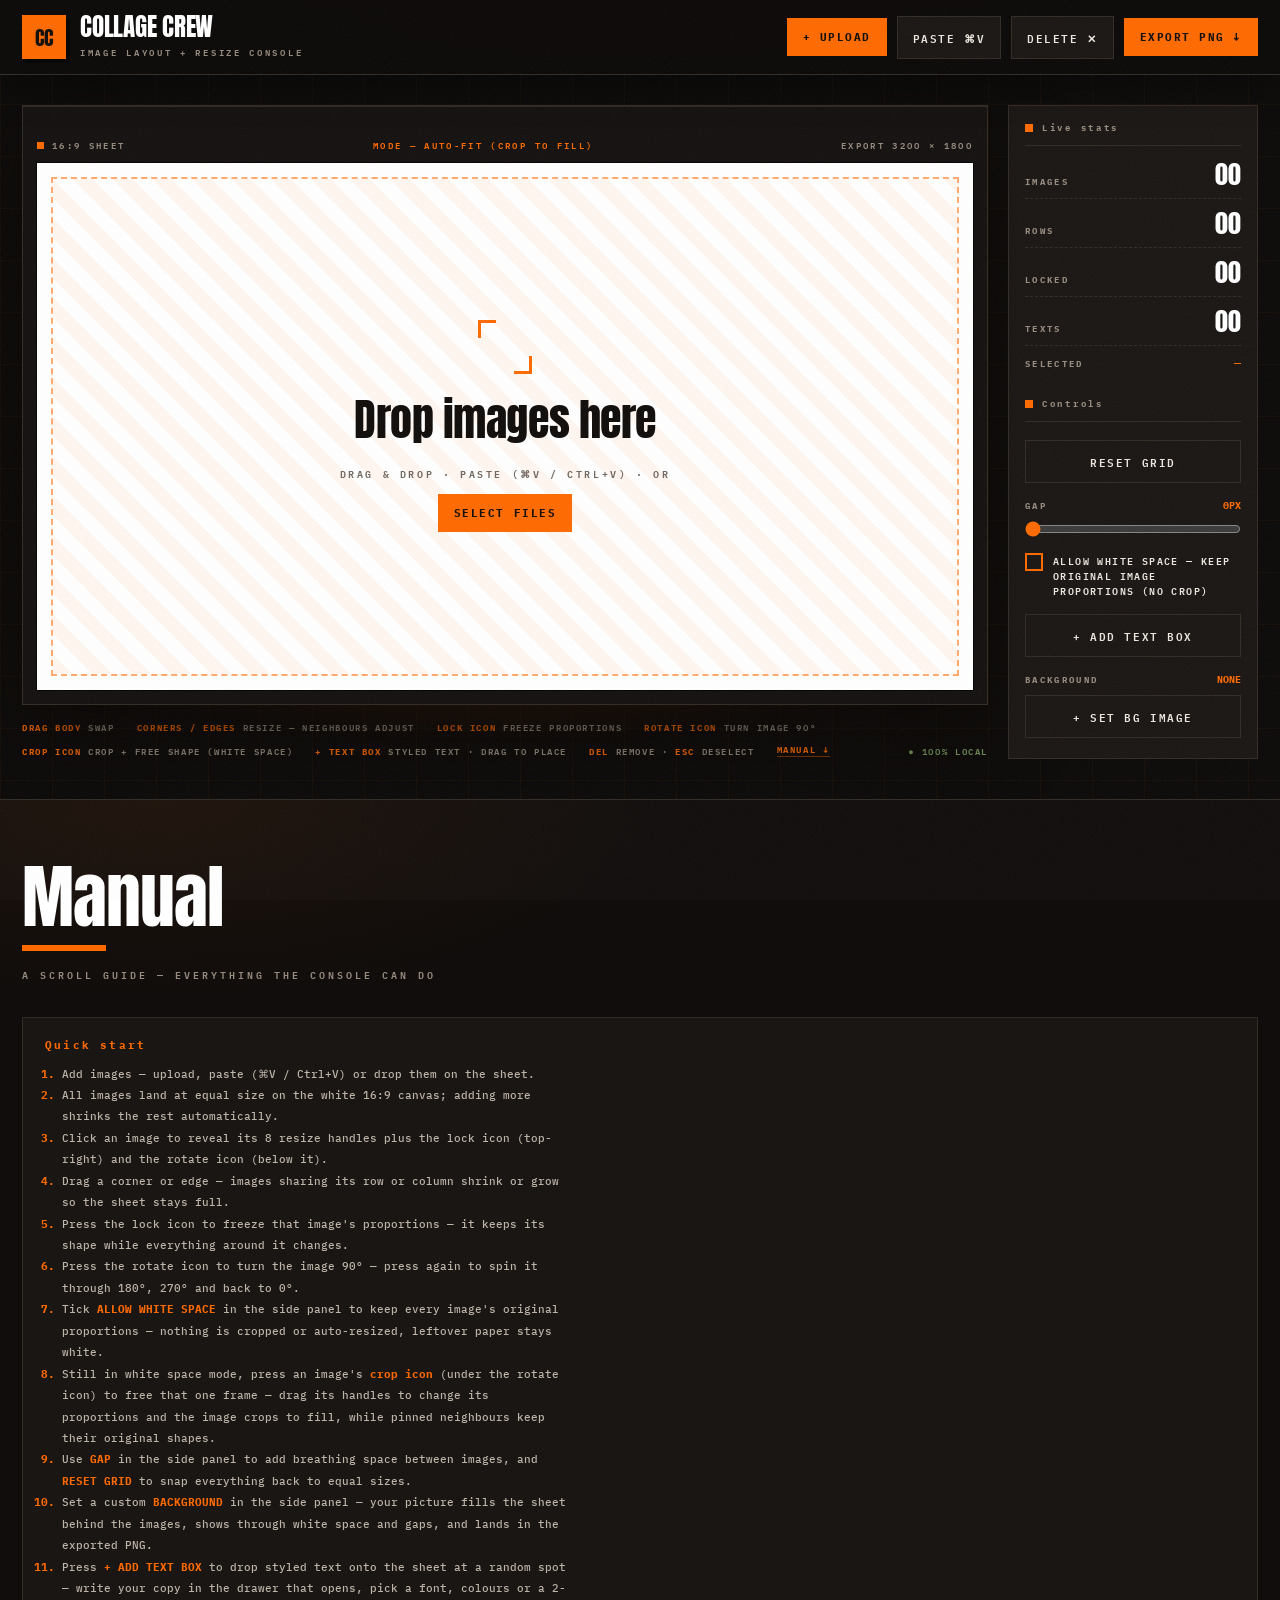
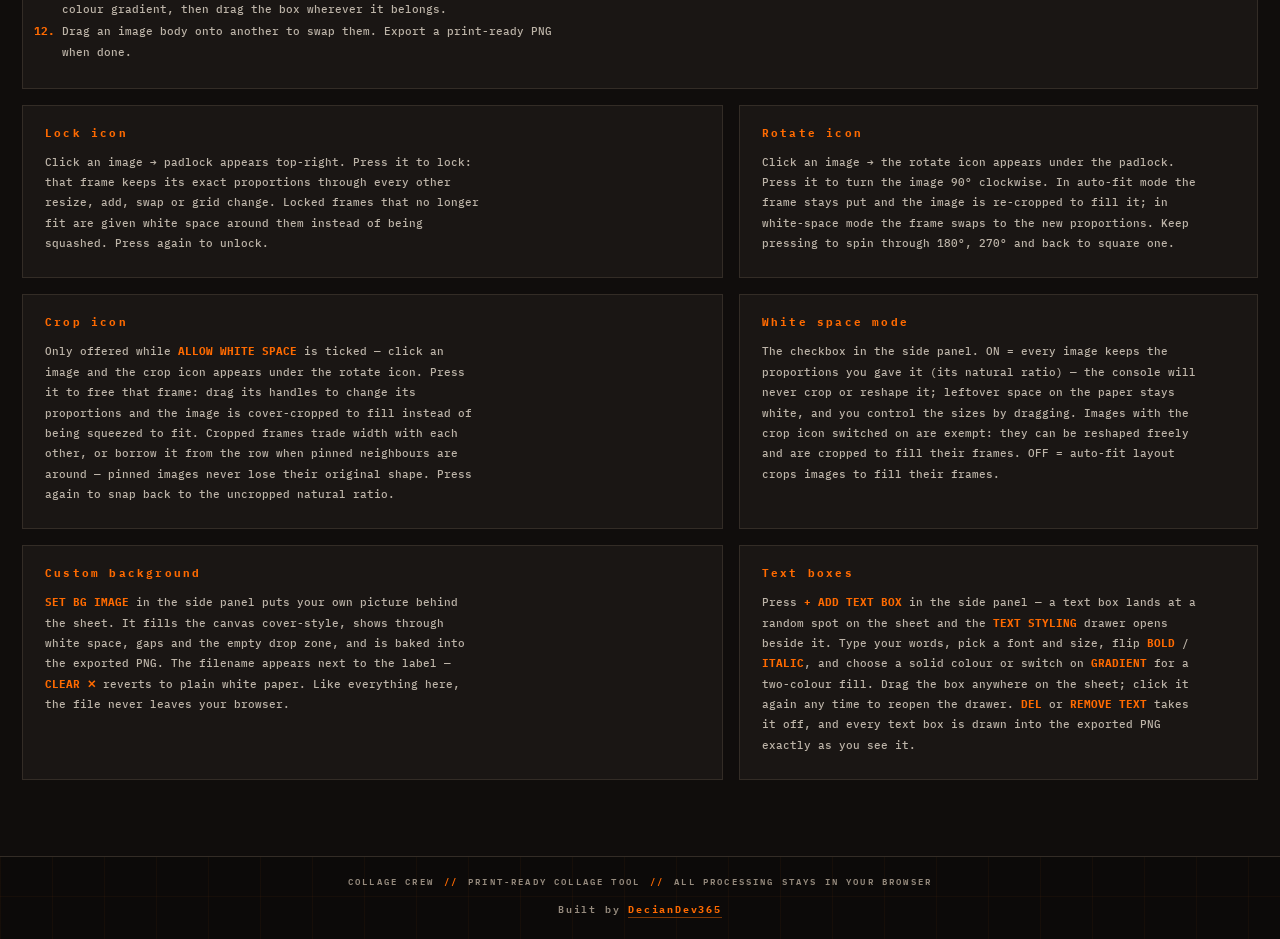
==== index.html @ a82d846c "added text box" ====
<!doctype html>
<html lang="en">
<head>
<meta charset="utf-8">
<meta name="viewport" content="width=device-width, initial-scale=1">
<title>COLLAGE CREW — Image Layout + Resize Console</title>
<meta name="description" content="Drop, paste and resize images into a print-ready 16:9 collage. Lock proportions, allow white space, export PNG. 100% local.">
<meta name="theme-color" content="#0c0a09">
<meta property="og:type" content="website">
<meta property="og:title" content="COLLAGE CREW — Image Layout + Resize Console">
<meta property="og:description" content="Build print-ready 16:9 collages in your browser. Resize, lock proportions, allow white space, export PNG. Nothing is uploaded.">
<meta property="og:site_name" content="COLLAGE CREW">
<link rel="icon" href="data:image/svg+xml,%3Csvg xmlns='http://www.w3.org/2000/svg' viewBox='0 0 64 64'%3E%3Crect width='64' height='64' fill='%23ff6a00'/%3E%3Ctext x='32' y='45' font-family='Arial Black,Arial,sans-serif' font-size='30' font-weight='900' text-anchor='middle' fill='%230c0a09'%3ECC%3C/text%3E%3C/svg%3E">
<link rel="preconnect" href="https://fonts.googleapis.com">
<link rel="preconnect" href="https://fonts.gstatic.com" crossorigin>
<link href="https://fonts.googleapis.com/css2?family=Anton&family=IBM+Plex+Mono:wght@400;500;600;700&display=swap" rel="stylesheet">
<link rel="stylesheet" href="style.css">
</head>
<body>

<a class="skip-link" href="#main">Skip to canvas</a>

<header class="topbar">
  <div class="brand">
    <div class="mark">CC</div>
    <div class="names">
      <h1>COLLAGE CREW</h1>
      <p>IMAGE LAYOUT + RESIZE CONSOLE</p>
    </div>
  </div>

  <div class="tools">
    <button class="btn accent" id="uploadBtn" type="button">+ UPLOAD</button>
    <button class="btn" id="pasteBtn" type="button">PASTE ⌘V</button>
    <button class="btn" id="deleteBtn" type="button">DELETE ✕</button>
    <button class="btn accent" id="downloadBtn" type="button">EXPORT PNG ↓</button>
  </div>
</header>

<main class="stage" id="main">
  <section class="board">
    <div class="frame">
      <div class="frame-label">
        <span>16:9 SHEET</span>
        <span id="modeLabel">MODE — AUTO-FIT (CROP TO FILL)</span>
        <span>EXPORT 3200 × 1800</span>
      </div>

      <div id="canvas" class="canvas">
        <div id="empty" class="empty">
          <div class="empty-mark" aria-hidden="true"></div>
          <h2>Drop images here</h2>
          <p>DRAG &amp; DROP · PASTE (⌘V / CTRL+V) · OR</p>
          <button class="btn accent" id="emptyBtn" type="button">SELECT FILES</button>
        </div>
      </div>
    </div>

    <div class="hintbar">
      <span><b>DRAG BODY</b> SWAP</span>
      <span><b>CORNERS / EDGES</b> RESIZE — NEIGHBOURS ADJUST</span>
      <span><b>LOCK ICON</b> FREEZE PROPORTIONS</span>
      <span><b>ROTATE ICON</b> TURN IMAGE 90°</span>
      <span><b>CROP ICON</b> CROP + FREE SHAPE (WHITE SPACE)</span>
      <span><b>+ TEXT BOX</b> STYLED TEXT · DRAG TO PLACE</span>
      <span><b>DEL</b> REMOVE · <b>ESC</b> DESELECT</span>
      <a class="mlink" href="#manual">MANUAL ↓</a>
      <span class="local">● 100% LOCAL</span>
    </div>
  </section>

  <aside class="side" aria-label="Live stats and controls">
    <div class="side-head">Live stats</div>
    <div class="stats-wrap">
      <div class="stat">
        <span>IMAGES</span>
        <strong id="hudImages">00</strong>
      </div>
      <div class="stat">
        <span>ROWS</span>
        <strong id="hudRows">00</strong>
      </div>
      <div class="stat">
        <span>LOCKED</span>
        <strong id="hudLocked">00</strong>
      </div>
      <div class="stat">
        <span>TEXTS</span>
        <strong id="hudTexts">00</strong>
      </div>
      <div class="stat sel">
        <span>SELECTED</span>
        <strong id="hudSelected" title="">—</strong>
      </div>
    </div>

    <div class="side-head">Controls</div>
    <div class="ctrls">
      <button class="btn wide" id="resetBtn" type="button">RESET GRID</button>

      <div class="ctrl-gap">
        <div class="ctrl-gap-row">
          <label for="gapRange">GAP</label>
          <span id="gapVal">0PX</span>
        </div>
        <input id="gapRange" type="range" min="0" max="24" step="1" value="0">
      </div>

      <label class="ctrl-check" for="wsCheck" title="Keep each image's original proportions. Nothing is cropped or reshaped — leftover paper stays white.">
        <input type="checkbox" id="wsCheck">
        <span class="box" aria-hidden="true"></span>
        <span class="txt">ALLOW WHITE SPACE — KEEP ORIGINAL IMAGE PROPORTIONS (NO CROP)</span>
      </label>

      <button class="btn wide" id="addTextBtn" type="button">+ ADD TEXT BOX</button>

      <div class="ctrl-text" id="textPanel" hidden>
        <button class="ctrl-text-head" id="textPanelHead" type="button" aria-expanded="true" aria-controls="textPanelBody">
          <span>TEXT STYLING — <span id="textSelLabel">—</span></span>
          <span class="caret" aria-hidden="true">▾</span>
        </button>
        <div class="ctrl-text-body" id="textPanelBody">
          <div class="t-field">
            <label for="tText">TEXT</label>
            <textarea id="tText" rows="2" placeholder="TYPE YOUR TEXT…"></textarea>
          </div>
          <div class="t-field">
            <label for="tFont">FONT</label>
            <select id="tFont">
              <option value="'Anton', sans-serif">ANTON</option>
              <option value="'IBM Plex Mono', monospace">IBM PLEX MONO</option>
              <option value="Georgia, serif">GEORGIA</option>
              <option value="'Times New Roman', serif">TIMES NEW ROMAN</option>
              <option value="Arial, Helvetica, sans-serif">ARIAL</option>
              <option value="Impact, sans-serif">IMPACT</option>
              <option value="'Courier New', monospace">COURIER NEW</option>
              <option value="Verdana, sans-serif">VERDANA</option>
              <option value="'Trebuchet MS', sans-serif">TREBUCHET MS</option>
            </select>
          </div>
          <div class="ctrl-gap">
            <div class="ctrl-gap-row">
              <label for="tSize">SIZE</label>
              <span id="tSizeVal">7%</span>
            </div>
            <input id="tSize" type="range" min="2" max="16" step="0.5" value="7">
          </div>
          <div class="ctrl-seg">
            <button class="seg" id="tBold" type="button" aria-pressed="false">BOLD</button>
            <button class="seg" id="tItal" type="button" aria-pressed="false">ITALIC</button>
          </div>
          <div class="ctrl-colors">
            <label class="swatch"><input type="color" id="tC1" value="#ff6a00"><em>COLOR 1</em></label>
            <button class="seg" id="tGrad" type="button" aria-pressed="false">GRADIENT</button>
            <label class="swatch"><input type="color" id="tC2" value="#ffffff" disabled><em>COLOR 2</em></label>
          </div>
          <button class="btn wide ghost" id="tRemoveBtn" type="button">REMOVE TEXT ✕</button>
        </div>
      </div>

      <div class="ctrl-bg">
        <div class="ctrl-gap-row">
          <label>BACKGROUND</label>
          <span id="bgVal" title="">NONE</span>
        </div>
        <div class="ctrl-bg-row">
          <button class="btn wide" id="bgBtn" type="button">+ SET BG IMAGE</button>
          <button class="btn ghost" id="bgClearBtn" type="button" hidden>CLEAR ✕</button>
        </div>
      </div>
    </div>
  </aside>
</main>

<section class="manual" id="manual">
  <div class="manual-inner">
    <header class="manual-head">
      <h2>Manual</h2>
      <p>A SCROLL GUIDE — EVERYTHING THE CONSOLE CAN DO</p>
    </header>

    <div class="manual-grid">
      <div class="card span2">
        <h3>Quick start</h3>
        <ol>
          <li>Add images — upload, paste (⌘V / Ctrl+V) or drop them on the sheet.</li>
          <li>All images land at equal size on the white 16:9 canvas; adding more shrinks the rest automatically.</li>
          <li>Click an image to reveal its 8 resize handles plus the lock icon (top-right) and the rotate icon (below it).</li>
          <li>Drag a corner or edge — images sharing its row or column shrink or grow so the sheet stays full.</li>
          <li>Press the lock icon to freeze that image's proportions — it keeps its shape while everything around it changes.</li>
          <li>Press the rotate icon to turn the image 90° — press again to spin it through 180°, 270° and back to 0°.</li>
          <li>Tick <b>ALLOW WHITE SPACE</b> in the side panel to keep every image's original proportions — nothing is cropped or auto-resized, leftover paper stays white.</li>
          <li>Still in white space mode, press an image's <b>crop icon</b> (under the rotate icon) to free that one frame — drag its handles to change its proportions and the image crops to fill, while pinned neighbours keep their original shapes.</li>
          <li>Use <b>GAP</b> in the side panel to add breathing space between images, and <b>RESET GRID</b> to snap everything back to equal sizes.</li>
          <li>Set a custom <b>BACKGROUND</b> in the side panel — your picture fills the sheet behind the images, shows through white space and gaps, and lands in the exported PNG.</li>
          <li>Press <b>+ ADD TEXT BOX</b> to drop styled text onto the sheet at a random spot — write your copy in the drawer that opens, pick a font, colours or a 2-colour gradient, then drag the box wherever it belongs.</li>
          <li>Drag an image body onto another to swap them. Export a print-ready PNG when done.</li>
        </ol>
      </div>

      <div class="card">
        <h3>Lock icon</h3>
        <p>Click an image → padlock appears top-right. Press it to lock: that frame keeps its exact proportions through every other resize, add, swap or grid change. Locked frames that no longer fit are given white space around them instead of being squashed. Press again to unlock.</p>
      </div>

      <div class="card">
        <h3>Rotate icon</h3>
        <p>Click an image → the rotate icon appears under the padlock. Press it to turn the image 90° clockwise. In auto-fit mode the frame stays put and the image is re-cropped to fill it; in white-space mode the frame swaps to the new proportions. Keep pressing to spin through 180°, 270° and back to square one.</p>
      </div>

      <div class="card">
        <h3>Crop icon</h3>
        <p>Only offered while <b>ALLOW WHITE SPACE</b> is ticked — click an image and the crop icon appears under the rotate icon. Press it to free that frame: drag its handles to change its proportions and the image is cover-cropped to fill instead of being squeezed to fit. Cropped frames trade width with each other, or borrow it from the row when pinned neighbours are around — pinned images never lose their original shape. Press again to snap back to the uncropped natural ratio.</p>
      </div>

      <div class="card">
        <h3>White space mode</h3>
        <p>The checkbox in the side panel. ON = every image keeps the proportions you gave it (its natural ratio) — the console will never crop or reshape it; leftover space on the paper stays white, and you control the sizes by dragging. Images with the crop icon switched on are exempt: they can be reshaped freely and are cropped to fill their frames. OFF = auto-fit layout crops images to fill their frames.</p>
      </div>

      <div class="card">
        <h3>Custom background</h3>
        <p><b>SET BG IMAGE</b> in the side panel puts your own picture behind the sheet. It fills the canvas cover-style, shows through white space, gaps and the empty drop zone, and is baked into the exported PNG. The filename appears next to the label — <b>CLEAR ✕</b> reverts to plain white paper. Like everything here, the file never leaves your browser.</p>
      </div>

      <div class="card">
        <h3>Text boxes</h3>
        <p>Press <b>+ ADD TEXT BOX</b> in the side panel — a text box lands at a random spot on the sheet and the <b>TEXT STYLING</b> drawer opens beside it. Type your words, pick a font and size, flip <b>BOLD</b> / <b>ITALIC</b>, and choose a solid colour or switch on <b>GRADIENT</b> for a two-colour fill. Drag the box anywhere on the sheet; click it again any time to reopen the drawer. <b>DEL</b> or <b>REMOVE TEXT</b> takes it off, and every text box is drawn into the exported PNG exactly as you see it.</p>
      </div>
    </div>
  </div>
</section>

<footer class="footer">
  <div class="footer-strip">
    <span>COLLAGE CREW</span>
    <span class="sep">//</span>
    <span>PRINT-READY COLLAGE TOOL</span>
    <span class="sep">//</span>
    <span>ALL PROCESSING STAYS IN YOUR BROWSER</span>
  </div>
  <div class="credit">
    Built by <a href="https://github.com/DecianDev365" target="_blank" rel="noopener noreferrer">DecianDev365</a>
  </div>
</footer>

<div id="toast" class="toasts" aria-live="polite"></div>
<input type="file" id="fileInput" accept="image/*" multiple hidden>
<input type="file" id="bgInput" accept="image/*" hidden>

<script src="script.js"></script>
</body>
</html>
---- style.css ----
/* ============================================================
   COLLAGE CREW — industrial orange / black console
   warm-tinted neutrals · single accent (#ff6a00) · grain + grid
   ============================================================ */

*,
*::before,
*::after { box-sizing: border-box; margin: 0; padding: 0; }

:root {
  /* warm-tinted neutral family (one hue, no cool grays) */
  --bg: #0c0a09;
  --bg-2: #141110;
  --panel: #1a1614;
  --line: #332c26;
  --ink: #120e0b;
  --paper: #ffffff;
  --txt: #ede7df;
  --dim: #968b7e;

  /* one accent */
  --orange: #ff6a00;
  --orange-hi: #ff8a33;
  --orange-soft: rgba(255, 106, 0, .16);

  /* tinted shadows (warm, single light source: top-left) */
  --shadow-sm: 3px 3px 0 rgba(255, 106, 0, .35);
  --shadow-btn: 3px 3px 0 #050403;
  --shadow-deep: 0 26px 70px rgba(10, 6, 3, .75);

  /* z scale */
  --z-cell: 5;
  --z-drag: 9;
  --z-topbar: 60;
  --z-toast: 150;
  --z-grain: 200;
  --z-skip: 300;

  --mono: 'IBM Plex Mono', ui-monospace, 'SF Mono', Menlo, monospace;
  --display: 'Anton', 'Arial Narrow', Impact, sans-serif;
}

html {
  -webkit-text-size-adjust: 100%;
  scroll-behavior: smooth;
}

body {
  min-height: 100vh;
  min-height: 100dvh;
  display: flex;
  flex-direction: column;
  background:
    linear-gradient(rgba(255, 106, 0, .045) 1px, transparent 1px) 0 0 / 52px 52px,
    linear-gradient(90deg, rgba(255, 106, 0, .045) 1px, transparent 1px) 0 0 / 52px 52px,
    radial-gradient(1100px 520px at 50% -10%, rgba(255, 106, 0, .07), transparent 65%),
    var(--bg);
  color: var(--txt);
  font-family: var(--mono);
  font-size: 13px;
  overflow-x: hidden;
}

body::after {
  content: "";
  position: fixed;
  inset: 0;
  z-index: var(--z-grain);
  pointer-events: none;
  opacity: .05;
  background-image: url("data:image/svg+xml,%3Csvg xmlns='http://www.w3.org/2000/svg' width='140' height='140'%3E%3Cfilter id='n'%3E%3CfeTurbulence type='fractalNoise' baseFrequency='.85' numOctaves='2'/%3E%3C/filter%3E%3Crect width='100%25' height='100%25' filter='url(%23n)'/%3E%3C/svg%3E");
}

[hidden] { display: none !important; }

::selection { background: var(--orange); color: var(--ink); }

:focus-visible { outline: 2px solid var(--orange); outline-offset: 2px; }

/* skip link */

.skip-link {
  position: fixed;
  top: 10px;
  left: 10px;
  z-index: var(--z-skip);
  padding: 10px 16px;
  background: var(--orange);
  color: var(--ink);
  font-size: 11px;
  font-weight: 700;
  letter-spacing: .14em;
  text-transform: uppercase;
  text-decoration: none;
  transform: translateY(-64px);
  transition: transform .18s ease;
}

.skip-link:focus { transform: none; }

/* ---------- top bar ---------- */

.topbar {
  position: sticky;
  top: 0;
  z-index: var(--z-topbar);
  display: flex;
  flex-wrap: wrap;
  align-items: center;
  justify-content: space-between;
  gap: 14px 22px;
  padding: 14px 22px;
  background: rgba(12, 10, 9, .93);
  backdrop-filter: blur(10px);
  border-bottom: 1px solid var(--line);
  box-shadow: 0 14px 34px rgba(0, 0, 0, .45);
}

.brand { display: flex; align-items: center; gap: 14px; }

.mark {
  width: 44px;
  height: 44px;
  display: grid;
  place-items: center;
  background: var(--orange);
  color: var(--ink);
  font-family: var(--display);
  font-size: 20px;
  letter-spacing: 0;
  box-shadow: 4px 4px 0 #050403;
}

.names h1 {
  font-family: var(--display);
  font-size: 25px;
  font-weight: 400;
  letter-spacing: -.01em;
  color: #fff;
  line-height: 1;
  text-wrap: balance;
}

.names p {
  margin-top: 5px;
  font-size: 9px;
  font-weight: 600;
  letter-spacing: .3em;
  color: var(--dim);
}

.tools {
  display: flex;
  flex-wrap: wrap;
  align-items: center;
  gap: 10px;
}

/* ---------- buttons ---------- */

.btn {
  font-family: var(--mono);
  font-size: 11px;
  font-weight: 600;
  letter-spacing: .14em;
  text-transform: uppercase;
  color: var(--txt);
  background: var(--panel);
  border: 1px solid var(--line);
  padding: 11px 15px;
  cursor: pointer;
  transition: transform .14s ease, box-shadow .14s ease, border-color .14s ease, color .14s ease, background .14s ease;
}

.btn:hover {
  border-color: var(--orange);
  color: var(--orange);
  transform: translate(-2px, -2px);
  box-shadow: var(--shadow-sm);
}

.btn:active {
  transform: translate(0, 1px) scale(.985);
  box-shadow: none;
}

.btn:focus-visible { outline: 2px solid var(--orange); outline-offset: 2px; }

.btn.accent {
  background: var(--orange);
  border-color: var(--orange);
  color: var(--ink);
  font-weight: 700;
}

.btn.accent:hover {
  background: var(--orange-hi);
  border-color: var(--orange-hi);
  color: var(--ink);
  box-shadow: var(--shadow-btn);
}

.btn.ghost {
  background: transparent;
  color: var(--dim);
}

.btn.ghost:hover {
  color: var(--orange);
  border-color: var(--orange);
}

/* ---------- stage (canvas + live stats sidebar) ---------- */

.stage {
  flex: 1;
  width: 100%;
  max-width: 1420px;
  margin: 0 auto;
  padding: 30px 22px 40px;
  scroll-margin-top: 84px;
  display: grid;
  grid-template-columns: minmax(0, 1fr) 250px;
  gap: 20px;
  align-items: start;
}

.board { display: flex; flex-direction: column; gap: 14px; min-width: 0; }

/* ---------- live stats sidebar ---------- */

.side {
  position: sticky;
  top: 84px;
  border: 1px solid var(--line);
  background: var(--panel);
  padding: 16px;
}

.side-head {
  display: flex;
  align-items: center;
  gap: 9px;
  font-size: 9px;
  font-weight: 700;
  letter-spacing: .3em;
  color: var(--dim);
  padding-bottom: 12px;
  border-bottom: 1px solid var(--line);
  margin-bottom: 4px;
}

.side-head::before {
  content: "";
  width: 8px;
  height: 8px;
  background: var(--orange);
  flex: none;
}

.stats-wrap + .side-head { margin-top: 18px; }

/* side controls (gap · white space · reset) */

.ctrls {
  display: flex;
  flex-direction: column;
  gap: 16px;
  padding: 14px 0 4px;
}

.ctrls .btn.wide {
  width: 100%;
  text-align: center;
}

.ctrl-gap {
  display: flex;
  flex-direction: column;
  gap: 9px;
}

.ctrl-gap-row {
  display: flex;
  align-items: baseline;
  justify-content: space-between;
  gap: 12px;
}

.ctrl-gap-row label {
  font-size: 9px;
  font-weight: 700;
  letter-spacing: .26em;
  color: var(--dim);
}

.ctrl-gap-row span {
  font-size: 10px;
  font-weight: 700;
  color: var(--orange);
  font-variant-numeric: tabular-nums;
}

.ctrl-gap input[type="range"] {
  width: 100%;
  accent-color: var(--orange);
  cursor: pointer;
}

.ctrl-check {
  display: flex;
  align-items: flex-start;
  gap: 10px;
  cursor: pointer;
  user-select: none;
  -webkit-user-select: none;
}

.ctrl-check input {
  position: absolute;
  opacity: 0;
  width: 0;
  height: 0;
}

.ctrl-check .box {
  width: 18px;
  height: 18px;
  flex: none;
  border: 2px solid var(--orange);
  background: transparent;
  position: relative;
  transition: background .12s ease, transform .12s ease;
}

.ctrl-check .box::after {
  content: "";
  position: absolute;
  left: 3px;
  top: 0px;
  width: 7px;
  height: 12px;
  border: solid var(--ink);
  border-width: 0 2.5px 2.5px 0;
  transform: rotate(45deg) scale(0);
  transition: transform .14s ease;
}

.ctrl-check:hover .box { transform: scale(1.08); }

.ctrl-check input:checked + .box { background: var(--orange); }

.ctrl-check input:checked + .box::after { transform: rotate(45deg) scale(1); }

.ctrl-check input:focus-visible + .box { outline: 2px solid #fff; outline-offset: 2px; }

.ctrl-check .txt {
  font-size: 10px;
  font-weight: 600;
  letter-spacing: .14em;
  color: var(--txt);
  line-height: 1.5;
  transition: color .14s ease;
}

.ctrl-check:hover .txt { color: var(--orange); }

/* custom canvas background */

.ctrl-bg {
  display: flex;
  flex-direction: column;
  gap: 9px;
}

.ctrl-bg-row {
  display: flex;
  gap: 8px;
}

.ctrl-bg-row .btn { flex: 1; text-align: center; }

.ctrl-bg-row .btn.ghost { flex: none; }

#bgVal {
  max-width: 132px;
  overflow: hidden;
  text-overflow: ellipsis;
  white-space: nowrap;
  text-align: right;
}

.frame {
  position: relative;
  background: var(--bg-2);
  border: 1px solid var(--line);
  border-top: 2px solid var(--line);
  padding: 30px 14px 14px;
  box-shadow: var(--shadow-deep);
}

/* ambient glow behind the sheet */
.frame::after {
  content: "";
  position: absolute;
  left: 8%;
  right: 8%;
  bottom: -34px;
  height: 60px;
  background: radial-gradient(ellipse at 50% 0%, var(--orange-soft), transparent 70%);
  filter: blur(6px);
  pointer-events: none;
  z-index: -1;
}

.frame-label {
  display: flex;
  justify-content: space-between;
  gap: 12px;
  margin-bottom: 10px;
  font-size: 9px;
  font-weight: 600;
  letter-spacing: .26em;
  color: var(--dim);
}

.frame-label span:first-child::before {
  content: "";
  display: inline-block;
  width: 7px;
  height: 7px;
  margin-right: 8px;
  background: var(--orange);
}

.frame-label #modeLabel { color: var(--orange); }

/* ---------- canvas ---------- */

.canvas {
  position: relative;
  aspect-ratio: 16 / 9;
  background: var(--paper);
  overflow: hidden;
  touch-action: none;
  user-select: none;
  -webkit-user-select: none;
  cursor: default;
  box-shadow: 0 0 0 1px #050403;
}

.canvas.drop-hot { outline: 3px dashed var(--orange); outline-offset: -8px; }

.canvas.has-bg {
  background-size: cover;
  background-position: center;
  background-repeat: no-repeat;
}

/* ---------- cells ---------- */

.cell {
  position: absolute;
  cursor: grab;
  -webkit-user-drag: none;
  --rot: 0deg;
}

.cell[data-r="90"]  { --rot: 90deg; }
.cell[data-r="180"] { --rot: 180deg; }
.cell[data-r="270"] { --rot: 270deg; }

.cell:focus-visible {
  outline: 2px dashed var(--orange);
  outline-offset: 2px;
  z-index: var(--z-cell);
}

.cell .clip {
  position: absolute;
  left: var(--gh, 0px);
  top: var(--gh, 0px);
  width: calc(100% - var(--gh, 0px) * 2);
  height: calc(100% - var(--gh, 0px) * 2);
  overflow: hidden;
  background: #d9d2c9;
}

.cell img {
  position: absolute;
  left: 50%;
  top: 50%;
  width: 100%;
  height: 100%;
  transform: translate(-50%, -50%) rotate(var(--rot));
  object-fit: cover;
  object-position: center;
  display: block;
  -webkit-user-drag: none;
  pointer-events: none;
}

/* 90° / 270° — box axes swap so the rotated image still fills the frame */
.cell[data-r="90"] img,
.cell[data-r="270"] img {
  width: calc(var(--ch, 0px) - var(--gh, 0px) * 2);
  height: calc(var(--cw, 0px) - var(--gh, 0px) * 2);
}

.canvas.ws .cell img { object-fit: contain; }
.canvas.ws .cell.crop img { object-fit: cover; }

.cell:hover { outline: 1px dashed rgba(255, 106, 0, .75); }

.cell.selected {
  outline: 2px solid var(--orange);
  z-index: var(--z-cell);
}

.canvas.animate .cell {
  transition:
    left .3s cubic-bezier(.2, .8, .2, 1),
    top .3s cubic-bezier(.2, .8, .2, 1),
    width .3s cubic-bezier(.2, .8, .2, 1),
    height .3s cubic-bezier(.2, .8, .2, 1);
}

@keyframes cellIn {
  from { opacity: 0; transform: scale(.9); }
  to   { opacity: 1; transform: none; }
}

.cell.enter { animation: cellIn .34s cubic-bezier(.2, .9, .25, 1.25); }

@keyframes dragPulse {
  from { box-shadow: 0 0 0 2px rgba(255, 106, 0, .95); }
  to   { box-shadow: 0 0 0 7px rgba(255, 106, 0, .2); }
}

.cell.dragging {
  z-index: var(--z-drag);
  cursor: grabbing;
  outline: none;
  animation: dragPulse .65s ease-in-out infinite alternate;
}

/* index tag */

.tag {
  position: absolute;
  left: 0;
  top: 0;
  z-index: 2;
  background: var(--orange);
  color: var(--ink);
  font-size: 9px;
  font-weight: 700;
  letter-spacing: .06em;
  font-variant-numeric: tabular-nums;
  padding: 2px 6px;
  opacity: 0;
  transition: opacity .15s ease;
  pointer-events: none;
}

.cell:hover .tag,
.cell.selected .tag { opacity: 1; }

/* lock button */

.lockbtn {
  position: absolute;
  right: 0;
  top: 0;
  z-index: 4;
  display: none;
  padding: 5px;
  background: var(--ink);
  border: 1px solid var(--orange);
  color: var(--orange);
  cursor: pointer;
  line-height: 0;
  transition: background .12s ease, color .12s ease, transform .12s ease;
}

.lockbtn:hover { background: var(--orange); color: var(--ink); transform: scale(1.06); }
.lockbtn:active { transform: scale(.94); }

.lockbtn:focus-visible { outline: 2px solid #fff; outline-offset: 1px; }

.cell:hover .lockbtn,
.cell.selected .lockbtn { display: block; }

.cell.locked .lockbtn {
  display: block;
  background: var(--orange);
  color: var(--ink);
  box-shadow: 0 0 14px rgba(255, 106, 0, .5);
}

.lockbtn svg {
  display: block;
  width: 14px;
  height: 14px;
  fill: none;
  stroke: currentColor;
  stroke-width: 2.2;
  stroke-linecap: round;
  stroke-linejoin: round;
}

.lockbtn .ico-closed { display: none; }

.cell.locked .lockbtn .ico-open { display: none; }
.cell.locked .lockbtn .ico-closed { display: block; }

/* rotate button */

.rotbtn {
  position: absolute;
  right: 0;
  top: 26px;
  z-index: 4;
  display: none;
  padding: 5px;
  background: var(--ink);
  border: 1px solid var(--orange);
  color: var(--orange);
  cursor: pointer;
  line-height: 0;
  transition: background .12s ease, color .12s ease, transform .12s ease;
}

.rotbtn:hover { background: var(--orange); color: var(--ink); transform: scale(1.06); }
.rotbtn:active { transform: scale(.94); }

.rotbtn:focus-visible { outline: 2px solid #fff; outline-offset: 1px; }

.cell:hover .rotbtn,
.cell.selected .rotbtn { display: block; }

.cell[data-r]:not([data-r="0"]) .rotbtn {
  display: block;
  background: var(--orange);
  color: var(--ink);
  box-shadow: 0 0 14px rgba(255, 106, 0, .5);
}

.rotbtn svg {
  display: block;
  width: 14px;
  height: 14px;
  fill: none;
  stroke: currentColor;
  stroke-width: 2.2;
  stroke-linecap: round;
  stroke-linejoin: round;
}

/* crop button — only offered in white-space mode */

.cropbtn {
  position: absolute;
  right: 0;
  top: 52px;
  z-index: 4;
  display: none;
  padding: 5px;
  background: var(--ink);
  border: 1px solid var(--orange);
  color: var(--orange);
  cursor: pointer;
  line-height: 0;
  transition: background .12s ease, color .12s ease, transform .12s ease;
}

.cropbtn:hover { background: var(--orange); color: var(--ink); transform: scale(1.06); }
.cropbtn:active { transform: scale(.94); }

.cropbtn:focus-visible { outline: 2px solid #fff; outline-offset: 1px; }

.canvas.ws .cell:hover .cropbtn,
.canvas.ws .cell.selected .cropbtn { display: block; }

.canvas.ws .cell.crop .cropbtn {
  display: block;
  background: var(--orange);
  color: var(--ink);
  box-shadow: 0 0 14px rgba(255, 106, 0, .5);
}

.cropbtn svg {
  display: block;
  width: 14px;
  height: 14px;
  fill: none;
  stroke: currentColor;
  stroke-width: 2.2;
  stroke-linecap: round;
  stroke-linejoin: round;
}

/* resize handles */

.handles { display: none; position: absolute; inset: 0; z-index: 3; }

.cell.selected .handles { display: block; }

.h {
  position: absolute;
  width: 12px;
  height: 12px;
  background: var(--ink);
  border: 2px solid var(--orange);
  box-shadow: 0 0 0 1px rgba(5, 4, 3, .6);
  transition: background .1s ease, opacity .1s ease, transform .1s ease;
}

.h:hover { background: var(--orange); transform: scale(1.15); }

.h.off { opacity: .22; pointer-events: none; }

.h.nw { left: -7px;  top: -7px;            cursor: nwse-resize; }
.h.n  { left: calc(50% - 6px); top: -7px;  cursor: ns-resize; }
.h.ne { right: -7px; top: -7px;            cursor: nesw-resize; }
.h.e  { right: -7px; top: calc(50% - 6px); cursor: ew-resize; }
.h.se { right: -7px; bottom: -7px;         cursor: nwse-resize; }
.h.s  { left: calc(50% - 6px); bottom: -7px; cursor: ns-resize; }
.h.sw { left: -7px;  bottom: -7px;         cursor: nesw-resize; }
.h.w  { left: -7px;  top: calc(50% - 6px); cursor: ew-resize; }

/* empty state */

.empty {
  position: absolute;
  inset: 14px;
  display: flex;
  flex-direction: column;
  align-items: center;
  justify-content: center;
  gap: 12px;
  text-align: center;
  color: #1a1512;
  border: 2px dashed rgba(255, 106, 0, .55);
  background: repeating-linear-gradient(45deg, rgba(255, 106, 0, .06) 0 14px, transparent 14px 28px);
  pointer-events: none;
}

.empty .btn { pointer-events: auto; }

.empty-mark {
  width: 54px;
  height: 54px;
  position: relative;
}

.empty-mark::before,
.empty-mark::after {
  content: "";
  position: absolute;
  width: 18px;
  height: 18px;
  border: 3px solid var(--orange);
}

.empty-mark::before {
  left: 0; top: 0;
  border-right: 0; border-bottom: 0;
}

.empty-mark::after {
  right: 0; bottom: 0;
  border-left: 0; border-top: 0;
}

.empty h2 {
  font-family: var(--display);
  font-weight: 400;
  font-size: clamp(24px, 4.4vw, 44px);
  letter-spacing: -.01em;
  color: #100d0b;
  text-wrap: balance;
}

.empty p {
  font-size: 10px;
  font-weight: 600;
  letter-spacing: .26em;
  color: #6f675e;
}

/* hint bar */

.hintbar {
  display: flex;
  flex-wrap: wrap;
  align-items: center;
  gap: 8px 22px;
  font-size: 9px;
  font-weight: 600;
  letter-spacing: .18em;
  color: var(--dim);
}

.hintbar b { color: var(--orange); font-weight: 700; }

.hintbar .local { margin-left: auto; color: #7a9a5e; }

.mlink {
  color: var(--orange);
  font-weight: 700;
  letter-spacing: .18em;
  text-decoration: none;
  border-bottom: 1px solid rgba(255, 106, 0, .45);
  padding-bottom: 1px;
  transition: border-color .14s ease, color .14s ease;
}

.mlink:hover { color: var(--orange-hi); border-color: var(--orange-hi); }

/* ---------- manual (below the fold) ---------- */

.manual {
  border-top: 1px solid var(--line);
  background:
    radial-gradient(760px 300px at 12% 0%, rgba(255, 106, 0, .06), transparent 70%),
    #100d0c;
  position: relative;
}

.manual-inner {
  max-width: 1420px;
  margin: 0 auto;
  padding: 64px 22px 76px;
}

.manual-head { margin-bottom: 34px; }

.manual-head h2 {
  font-family: var(--display);
  font-weight: 400;
  font-size: clamp(38px, 6.4vw, 70px);
  letter-spacing: -.015em;
  color: #fff;
  line-height: .95;
  text-wrap: balance;
}

.manual-head h2::after {
  content: "";
  display: block;
  width: 84px;
  height: 6px;
  margin-top: 14px;
  background: var(--orange);
}

.manual-head p {
  margin-top: 14px;
  font-size: 10px;
  font-weight: 600;
  letter-spacing: .3em;
  color: var(--dim);
}

/* asymmetric grid — deliberately unequal columns */
.manual-grid {
  display: grid;
  grid-template-columns: 1.35fr 1fr;
  gap: 16px;
}

.card {
  border: 1px solid var(--line);
  background: var(--panel);
  padding: 20px 22px 24px;
  transition: border-color .18s ease, transform .18s ease;
}

.card:hover { border-color: rgba(255, 106, 0, .4); transform: translateY(-2px); }

.card.span2 { grid-column: 1 / -1; }

.card h3 {
  font-family: var(--mono);
  font-size: 11px;
  font-weight: 700;
  letter-spacing: .2em;
  text-transform: lowercase;
  color: var(--orange);
  margin-bottom: 12px;
}

.card h3::first-letter { text-transform: uppercase; }

.card p {
  font-size: 11px;
  font-weight: 500;
  line-height: 1.85;
  color: #bdb4a8;
  max-width: 62ch;
  text-wrap: pretty;
}

.card p b { color: var(--orange); font-weight: 700; }

.card ol {
  margin-left: 17px;
  font-size: 11px;
  font-weight: 500;
  line-height: 1.95;
  color: #bdb4a8;
  max-width: 72ch;
}

.card ol li::marker { color: var(--orange); font-weight: 700; }

.card ol b { color: var(--orange); }

.stat {
  display: flex;
  justify-content: space-between;
  align-items: baseline;
  gap: 12px;
  padding: 11px 0;
  border-bottom: 1px dashed var(--line);
}

.stat:last-child { border-bottom: 0; }

.stat span {
  font-size: 9px;
  font-weight: 700;
  letter-spacing: .26em;
  color: var(--dim);
}

.stat strong {
  font-family: var(--display);
  font-weight: 400;
  font-size: 26px;
  color: #fff;
  line-height: 1;
  font-variant-numeric: tabular-nums;
}

.stat.sel strong {
  font-family: var(--mono);
  font-size: 12px;
  font-weight: 700;
  color: var(--orange);
  max-width: 150px;
  overflow: hidden;
  text-overflow: ellipsis;
  white-space: nowrap;
  letter-spacing: .04em;
  text-align: right;
}

/* ---------- footer ---------- */

.footer {
  border-top: 1px solid var(--line);
  padding: 16px 22px 22px;
  display: flex;
  flex-direction: column;
  align-items: center;
  gap: 10px;
  font-size: 9px;
  font-weight: 600;
  letter-spacing: .24em;
  color: var(--dim);
}

.footer-strip {
  display: flex;
  flex-wrap: wrap;
  justify-content: center;
  gap: 10px;
}

.footer .sep { color: var(--orange); }

.credit {
  font-size: 10px;
  letter-spacing: .18em;
  color: var(--dim);
}

.credit a {
  color: var(--orange);
  font-weight: 700;
  text-decoration: none;
  border-bottom: 1px solid rgba(255, 106, 0, .45);
  padding-bottom: 1px;
  transition: color .14s ease, border-color .14s ease;
}

.credit a:hover { color: var(--orange-hi); border-color: var(--orange-hi); }

/* ---------- toasts ---------- */

.toasts {
  position: fixed;
  left: 50%;
  bottom: 22px;
  transform: translateX(-50%);
  display: flex;
  flex-direction: column;
  align-items: center;
  gap: 8px;
  z-index: var(--z-toast);
  pointer-events: none;
}

.toast {
  background: var(--ink);
  border: 1px solid var(--orange);
  color: var(--orange);
  font-size: 11px;
  font-weight: 700;
  letter-spacing: .16em;
  text-transform: uppercase;
  padding: 11px 18px;
  box-shadow: 4px 4px 0 rgba(255, 106, 0, .25);
  animation: toastIn .22s ease both;
  max-width: min(90vw, 480px);
  text-align: center;
}

@keyframes toastIn {
  from { opacity: 0; transform: translateY(12px); }
  to   { opacity: 1; transform: none; }
}

.toast.out {
  opacity: 0;
  transform: translateY(8px);
  transition: opacity .28s ease, transform .28s ease;
}

/* ---------- text boxes ---------- */

.tbox {
  position: absolute;
  z-index: 7;
  transform: translate(-50%, -50%);
  white-space: pre;
  line-height: 1.2;
  padding: 2px 6px;
  cursor: grab;
  user-select: none;
  -webkit-user-select: none;
  -webkit-user-drag: none;
  color: var(--ink);
  text-align: center;
}

.tbox:hover { outline: 1px dashed rgba(255, 106, 0, .75); }

.tbox.selected {
  outline: 2px solid var(--orange);
  outline-offset: 2px;
}

.tbox:focus-visible { outline: 2px dashed var(--orange); outline-offset: 2px; }

.tbox.dragging {
  z-index: var(--z-drag);
  cursor: grabbing;
  outline: none;
  animation: dragPulse .65s ease-in-out infinite alternate;
}

.tbox.enter { animation: cellIn .34s cubic-bezier(.2, .9, .25, 1.25); }

/* text styling drawer (sidebar) */

.ctrl-text {
  grid-column: 1 / -1;
  border-top: 1px dashed var(--line);
  padding-top: 12px;
  display: flex;
  flex-direction: column;
  gap: 10px;
}

.ctrl-text-head {
  display: flex;
  align-items: center;
  justify-content: space-between;
  gap: 12px;
  width: 100%;
  padding: 0;
  background: none;
  border: 0;
  font-family: var(--mono);
  font-size: 9px;
  font-weight: 700;
  letter-spacing: .26em;
  color: var(--orange);
  cursor: pointer;
}

.ctrl-text-head .caret {
  font-size: 12px;
  line-height: 1;
  transition: transform .2s ease;
}

.ctrl-text.collapsed .caret { transform: rotate(-90deg); }

.ctrl-text-body {
  display: flex;
  flex-direction: column;
  gap: 12px;
  overflow: hidden;
  max-height: 620px;
  opacity: 1;
  transition: max-height .3s ease, opacity .2s ease;
}

.ctrl-text.collapsed .ctrl-text-body {
  max-height: 0;
  opacity: 0;
  pointer-events: none;
}

.t-field {
  display: flex;
  flex-direction: column;
  gap: 6px;
}

.t-field > label {
  font-size: 9px;
  font-weight: 700;
  letter-spacing: .26em;
  color: var(--dim);
}

.t-field textarea,
.t-field select {
  width: 100%;
  font-family: var(--mono);
  font-size: 12px;
  line-height: 1.5;
  color: var(--txt);
  background: var(--bg-2);
  border: 1px solid var(--line);
  border-radius: 0;
  padding: 9px 10px;
  transition: border-color .14s ease;
}

.t-field textarea { resize: vertical; min-height: 56px; }

.t-field textarea:focus,
.t-field select:focus { outline: none; border-color: var(--orange); }

.t-field select {
  -webkit-appearance: none;
  appearance: none;
  cursor: pointer;
  padding-right: 28px;
  background-image: url("data:image/svg+xml,%3Csvg xmlns='http://www.w3.org/2000/svg' width='10' height='6'%3E%3Cpath d='M1 1l4 4 4-4' fill='none' stroke='%23ff6a00' stroke-width='2'/%3E%3C/svg%3E");
  background-repeat: no-repeat;
  background-position: right 10px center;
}

.t-field select option { background: var(--panel); color: var(--txt); }

.ctrl-seg { display: flex; gap: 8px; }

.seg {
  flex: 1;
  font-family: var(--mono);
  font-size: 10px;
  font-weight: 700;
  letter-spacing: .16em;
  padding: 10px 8px;
  background: var(--bg-2);
  border: 1px solid var(--line);
  color: var(--dim);
  cursor: pointer;
  transition: transform .14s ease, box-shadow .14s ease, border-color .14s ease, color .14s ease, background .14s ease;
}

.seg:hover {
  border-color: var(--orange);
  color: var(--orange);
  transform: translate(-1px, -1px);
}

.seg:active { transform: translate(0, 1px) scale(.985); }

.seg[aria-pressed="true"] {
  background: var(--orange);
  border-color: var(--orange);
  color: var(--ink);
  box-shadow: var(--shadow-btn);
}

.ctrl-colors {
  display: flex;
  align-items: stretch;
  gap: 8px;
}

.ctrl-colors .seg { flex: none; align-self: center; }

.swatch {
  flex: 1;
  display: flex;
  flex-direction: column;
  gap: 5px;
  cursor: pointer;
  min-width: 0;
}

.swatch input[type="color"] {
  width: 100%;
  height: 30px;
  padding: 2px;
  background: var(--bg-2);
  border: 1px solid var(--line);
  border-radius: 0;
  cursor: pointer;
}

.swatch input[type="color"]:hover { border-color: var(--orange); }
.swatch input[type="color"]:disabled { opacity: .35; cursor: not-allowed; }

.swatch em {
  font-style: normal;
  font-size: 8px;
  font-weight: 700;
  letter-spacing: .18em;
  color: var(--dim);
  text-align: center;
}

/* ---------- responsive ---------- */

@media (max-width: 1040px) {
  .stage { grid-template-columns: 1fr; }
  .side { position: static; }
  .side .stats-wrap {
    display: grid;
    grid-template-columns: repeat(auto-fit, minmax(160px, 1fr));
    gap: 0 24px;
  }
  .ctrls {
    display: grid;
    grid-template-columns: repeat(auto-fit, minmax(210px, 1fr));
    gap: 14px 22px;
    align-items: start;
  }
  .ctrls .btn.wide { width: auto; }
  .ctrl-check { grid-column: 1 / -1; }
}

@media (max-width: 900px) {
  .manual-grid { grid-template-columns: 1fr; }
}

@media (max-width: 720px) {
  .topbar { padding: 12px 14px; }
  .names h1 { font-size: 19px; }
  .stage { padding: 18px 12px 30px; }
  .frame { padding: 26px 8px 8px; }
  .frame-label { flex-wrap: wrap; }
  .btn { padding: 9px 11px; font-size: 10px; }
  .hintbar .local { margin-left: 0; }
  .manual-inner { padding: 44px 14px 56px; }
  .ctrl-check .txt { font-size: 9px; letter-spacing: .1em; }
  .card { padding: 16px 16px 20px; }
}

/* ---------- reduced motion ---------- */

@media (prefers-reduced-motion: reduce) {
  html { scroll-behavior: auto; }
  *,
  *::before,
  *::after {
    animation-duration: .01ms !important;
    animation-iteration-count: 1 !important;
    transition-duration: .01ms !important;
  }
}
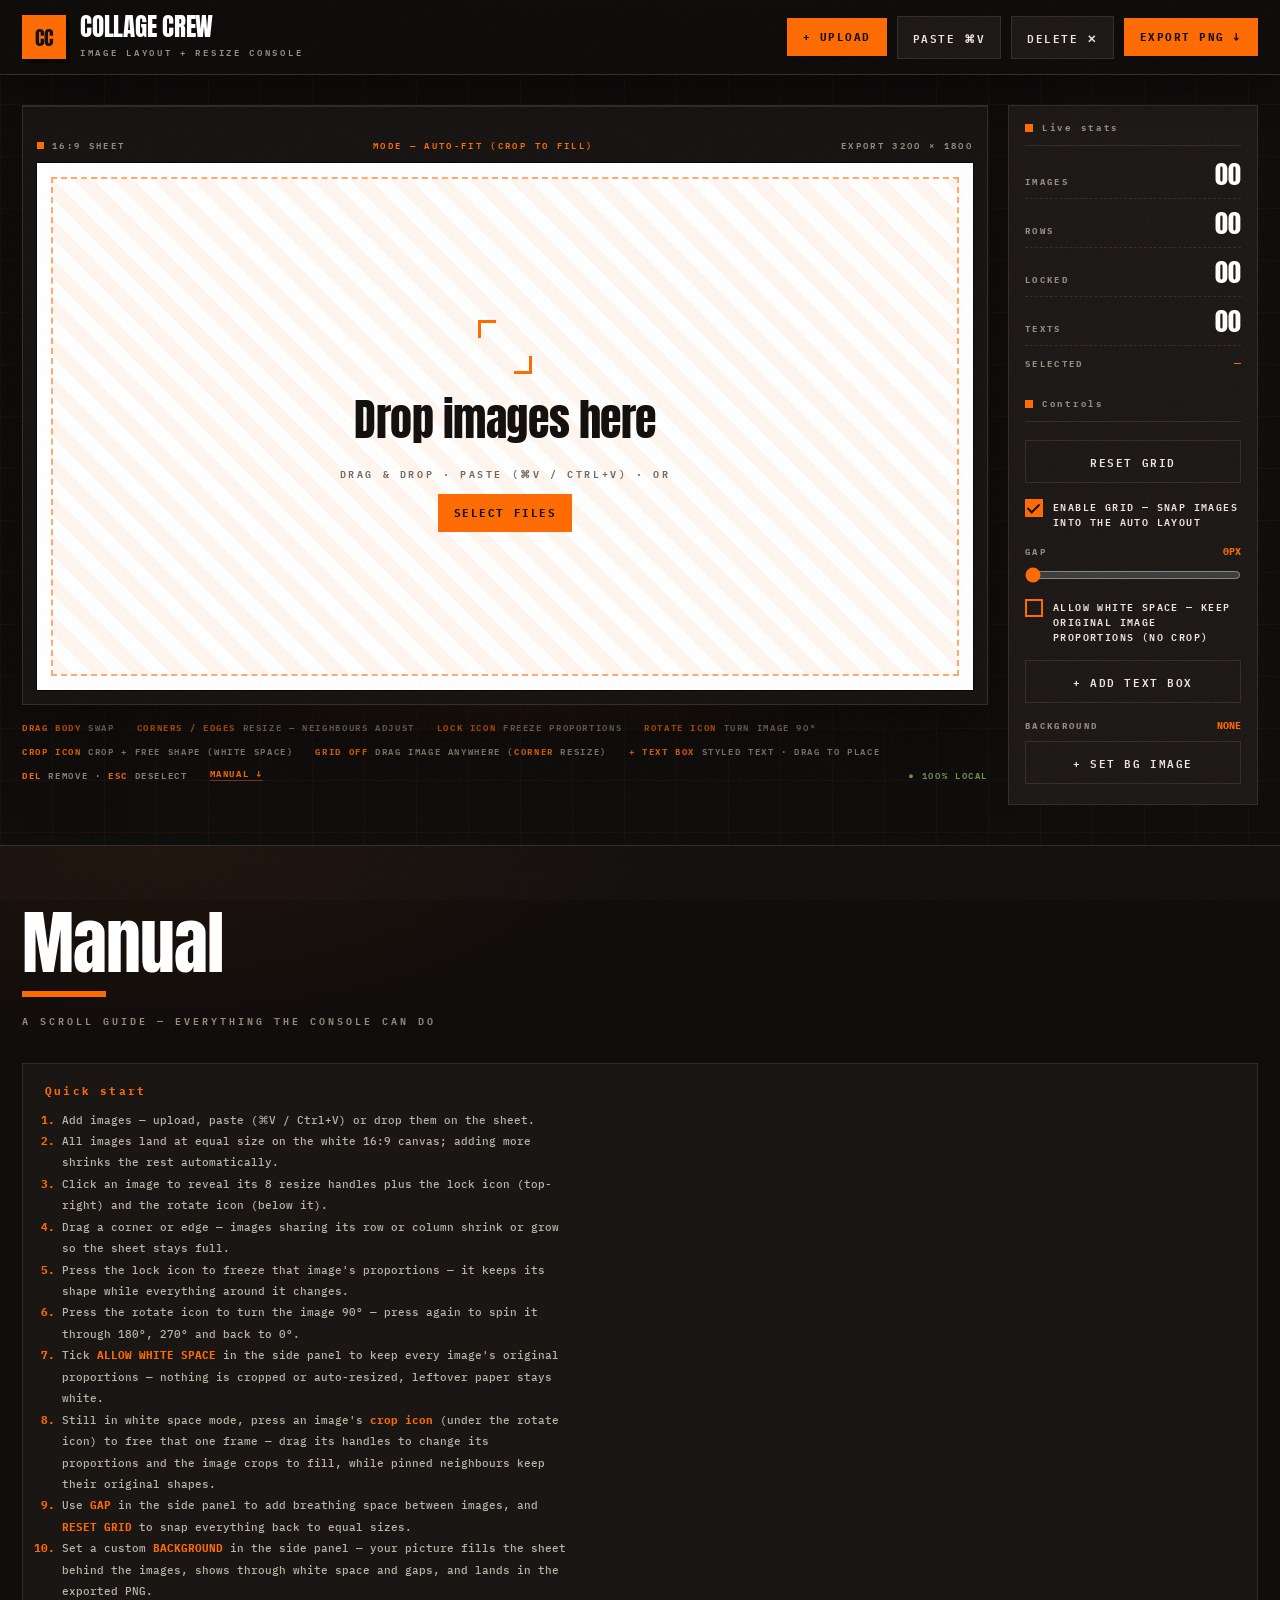
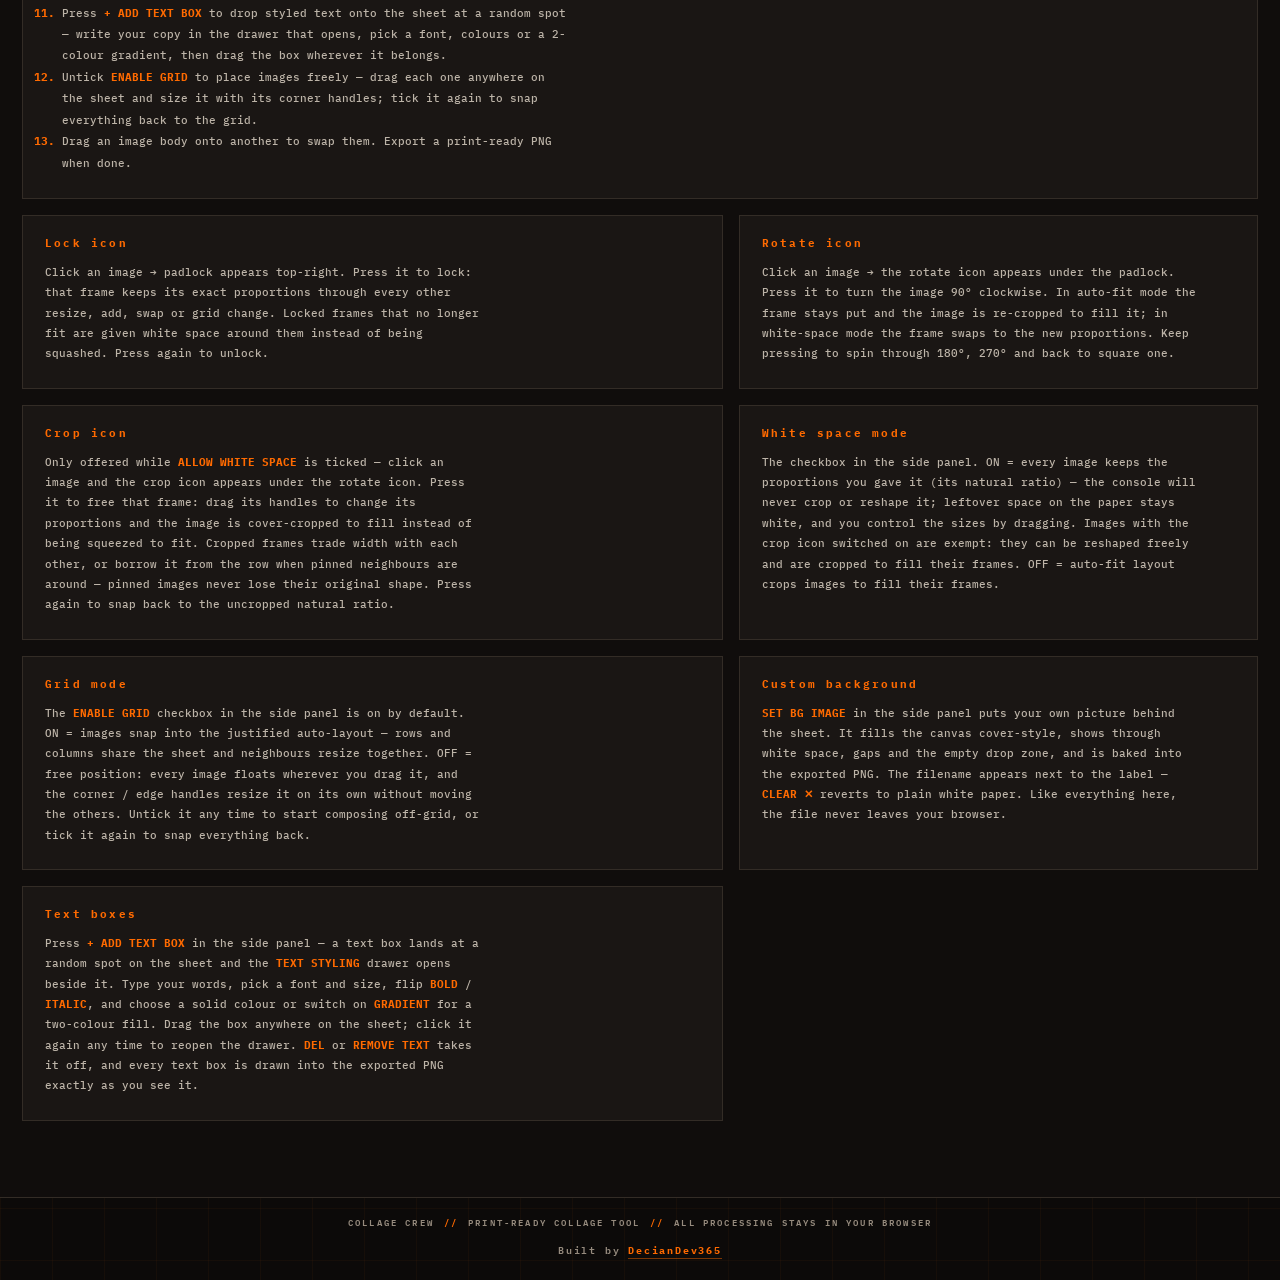
==== commit 9fe47f9b: "free positioning added" ====
--- a/index.html
+++ b/index.html
@@ -62,6 +62,7 @@
       <span><b>LOCK ICON</b> FREEZE PROPORTIONS</span>
       <span><b>ROTATE ICON</b> TURN IMAGE 90°</span>
       <span><b>CROP ICON</b> CROP + FREE SHAPE (WHITE SPACE)</span>
+      <span><b>GRID OFF</b> DRAG IMAGE ANYWHERE (<b>CORNER</b> RESIZE)</span>
       <span><b>+ TEXT BOX</b> STYLED TEXT · DRAG TO PLACE</span>
       <span><b>DEL</b> REMOVE · <b>ESC</b> DESELECT</span>
       <a class="mlink" href="#manual">MANUAL ↓</a>
@@ -97,6 +98,12 @@
     <div class="side-head">Controls</div>
     <div class="ctrls">
       <button class="btn wide" id="resetBtn" type="button">RESET GRID</button>
+
+      <label class="ctrl-check" for="gridCheck" title="ON = images snap into the justified grid. OFF = free position, drag each image anywhere, size it freely with the corner handles.">
+        <input type="checkbox" id="gridCheck" checked>
+        <span class="box" aria-hidden="true"></span>
+        <span class="txt">ENABLE GRID — SNAP IMAGES INTO THE AUTO LAYOUT</span>
+      </label>
 
       <div class="ctrl-gap">
         <div class="ctrl-gap-row">
@@ -194,6 +201,7 @@
           <li>Use <b>GAP</b> in the side panel to add breathing space between images, and <b>RESET GRID</b> to snap everything back to equal sizes.</li>
           <li>Set a custom <b>BACKGROUND</b> in the side panel — your picture fills the sheet behind the images, shows through white space and gaps, and lands in the exported PNG.</li>
           <li>Press <b>+ ADD TEXT BOX</b> to drop styled text onto the sheet at a random spot — write your copy in the drawer that opens, pick a font, colours or a 2-colour gradient, then drag the box wherever it belongs.</li>
+          <li>Untick <b>ENABLE GRID</b> to place images freely — drag each one anywhere on the sheet and size it with its corner handles; tick it again to snap everything back to the grid.</li>
           <li>Drag an image body onto another to swap them. Export a print-ready PNG when done.</li>
         </ol>
       </div>
@@ -216,6 +224,11 @@
       <div class="card">
         <h3>White space mode</h3>
         <p>The checkbox in the side panel. ON = every image keeps the proportions you gave it (its natural ratio) — the console will never crop or reshape it; leftover space on the paper stays white, and you control the sizes by dragging. Images with the crop icon switched on are exempt: they can be reshaped freely and are cropped to fill their frames. OFF = auto-fit layout crops images to fill their frames.</p>
+      </div>
+
+      <div class="card">
+        <h3>Grid mode</h3>
+        <p>The <b>ENABLE GRID</b> checkbox in the side panel is on by default. ON = images snap into the justified auto-layout — rows and columns share the sheet and neighbours resize together. OFF = free position: every image floats wherever you drag it, and the corner / edge handles resize it on its own without moving the others. Untick it any time to start composing off-grid, or tick it again to snap everything back.</p>
       </div>
 
       <div class="card">
--- a/style.css
+++ b/style.css
@@ -307,6 +307,11 @@
   cursor: pointer;
 }
 
+.ctrl-gap input[type="range"]:disabled {
+  opacity: .35;
+  cursor: not-allowed;
+}
+
 .ctrl-check {
   display: flex;
   align-items: flex-start;
@@ -509,6 +514,12 @@
 
 .canvas.ws .cell img { object-fit: contain; }
 .canvas.ws .cell.crop img { object-fit: cover; }
+
+/* free position mode — images float anywhere, cover their own frame */
+.canvas.free .cell { cursor: grab; }
+.canvas.free .cell img { object-fit: cover; }
+.canvas.free .lockbtn,
+.canvas.free .cropbtn { display: none !important; }
 
 .cell:hover { outline: 1px dashed rgba(255, 106, 0, .75); }
 
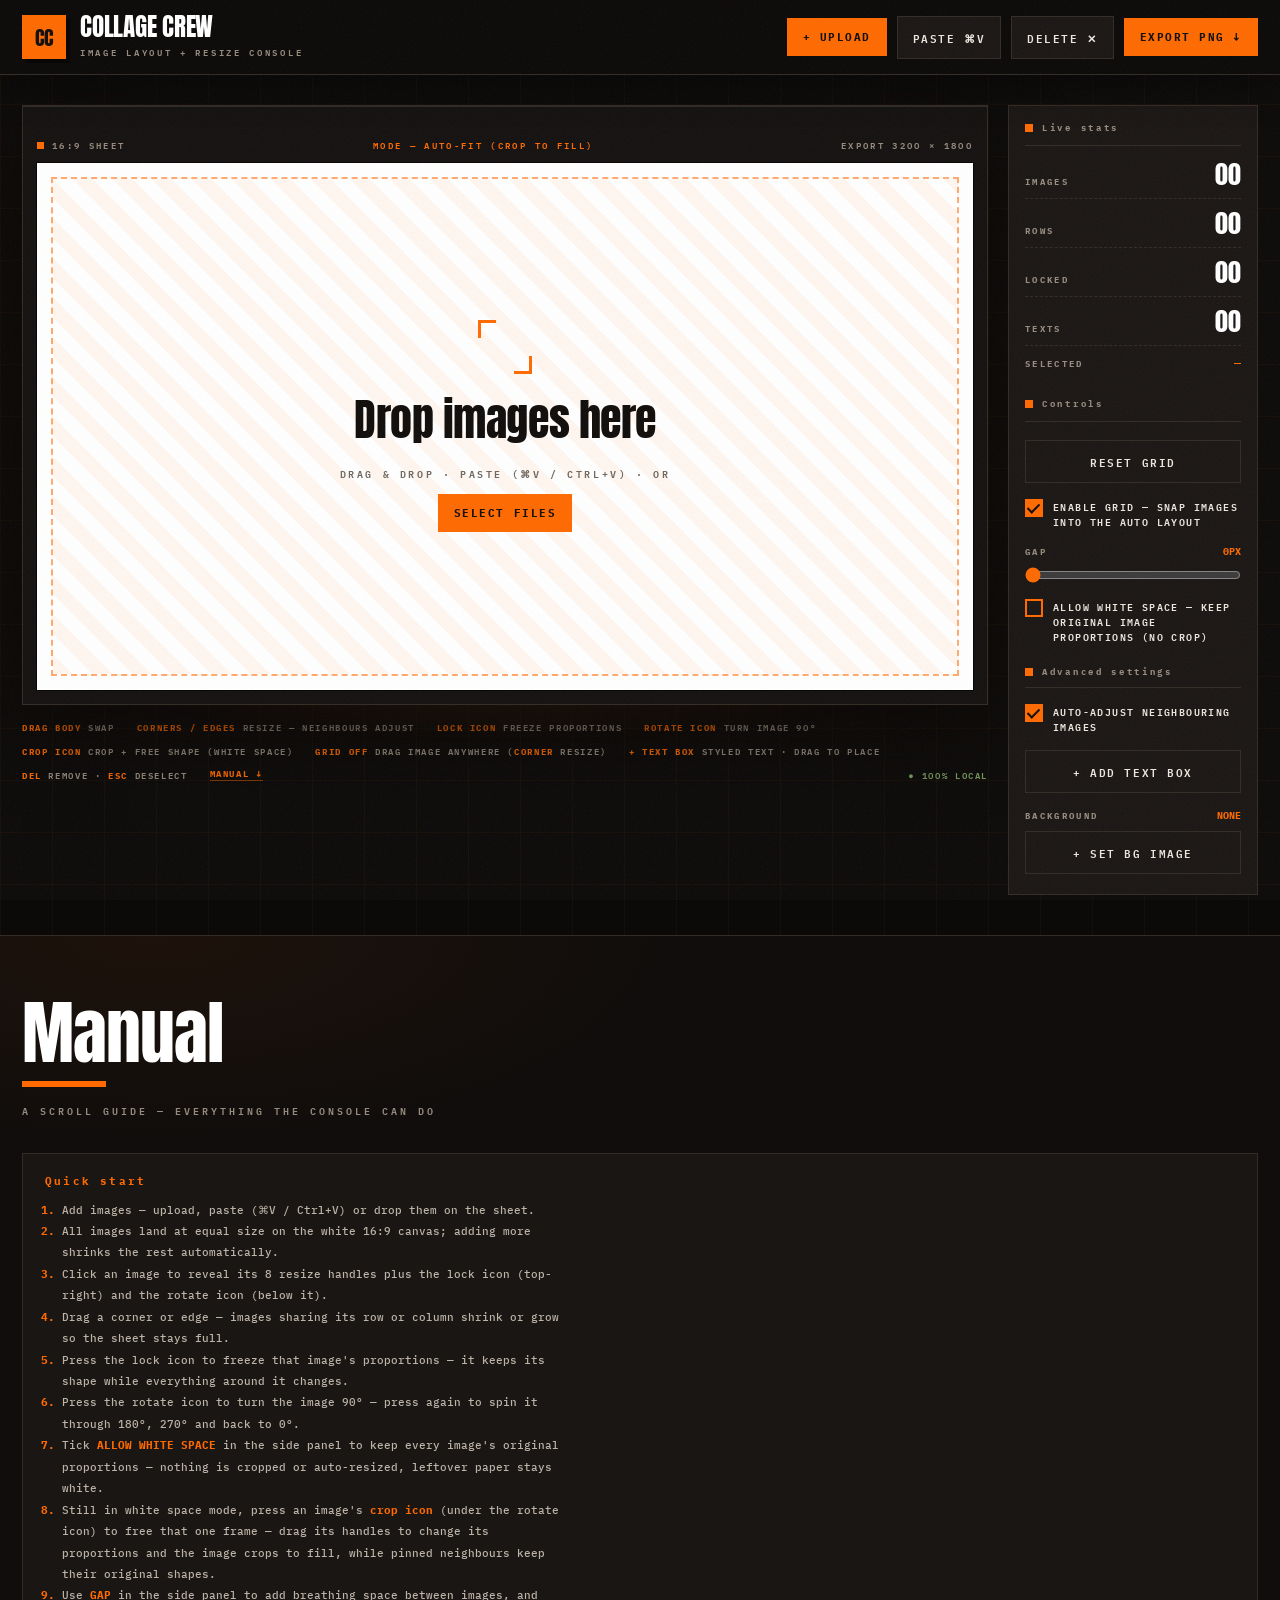
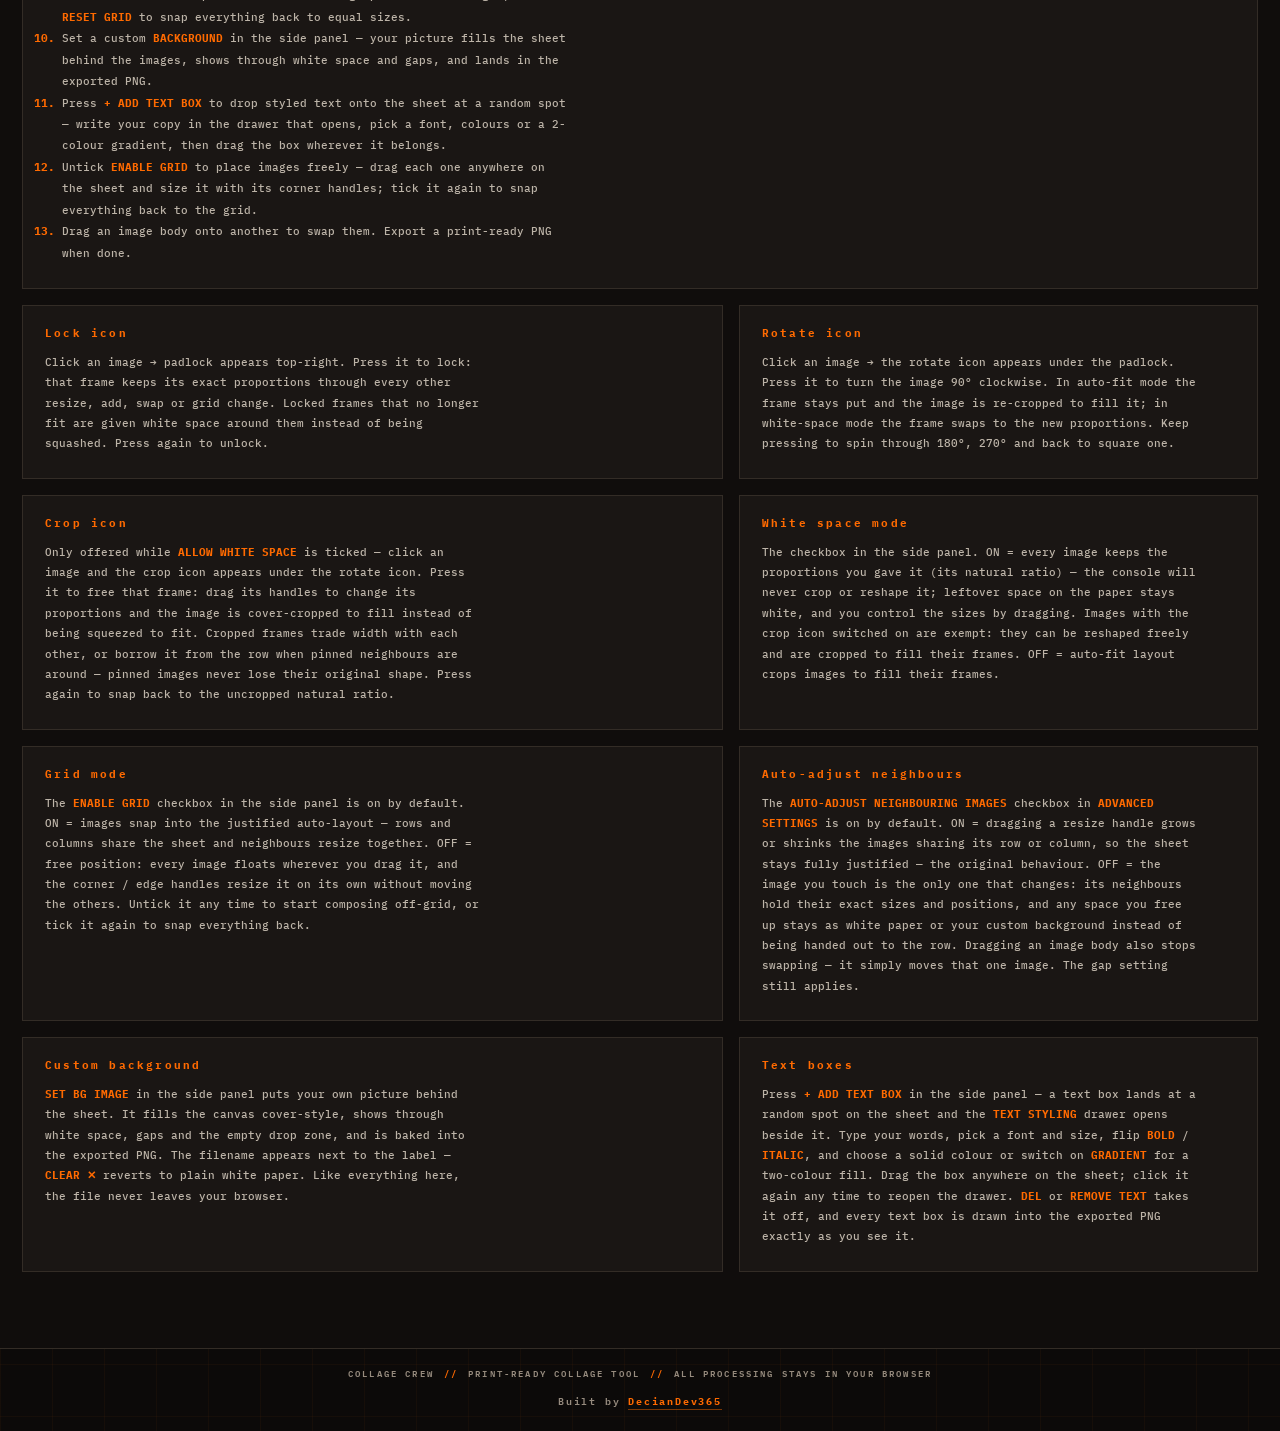
==== commit 2c9a1b47: "added option for changing  neighbouring images proportions also --:}}" ====
--- a/index.html
+++ b/index.html
@@ -119,6 +119,14 @@
         <span class="txt">ALLOW WHITE SPACE — KEEP ORIGINAL IMAGE PROPORTIONS (NO CROP)</span>
       </label>
 
+      <div class="ctrl-adv-head">Advanced settings</div>
+
+      <label class="ctrl-check" for="adjCheck" title="ON = resizing one image adjusts its neighbours so the grid stays justified. OFF = resizing or dragging affects only that image — every other image keeps its exact size and position; freed space stays as white paper or your background.">
+        <input type="checkbox" id="adjCheck" checked>
+        <span class="box" aria-hidden="true"></span>
+        <span class="txt">AUTO-ADJUST NEIGHBOURING IMAGES</span>
+      </label>
+
       <button class="btn wide" id="addTextBtn" type="button">+ ADD TEXT BOX</button>
 
       <div class="ctrl-text" id="textPanel" hidden>
@@ -232,6 +240,11 @@
       </div>
 
       <div class="card">
+        <h3>Auto-adjust neighbours</h3>
+        <p>The <b>AUTO-ADJUST NEIGHBOURING IMAGES</b> checkbox in <b>ADVANCED SETTINGS</b> is on by default. ON = dragging a resize handle grows or shrinks the images sharing its row or column, so the sheet stays fully justified — the original behaviour. OFF = the image you touch is the only one that changes: its neighbours hold their exact sizes and positions, and any space you free up stays as white paper or your custom background instead of being handed out to the row. Dragging an image body also stops swapping — it simply moves that one image. The gap setting still applies.</p>
+      </div>
+
+      <div class="card">
         <h3>Custom background</h3>
         <p><b>SET BG IMAGE</b> in the side panel puts your own picture behind the sheet. It fills the canvas cover-style, shows through white space, gaps and the empty drop zone, and is baked into the exported PNG. The filename appears next to the label — <b>CLEAR ✕</b> reverts to plain white paper. Like everything here, the file never leaves your browser.</p>
       </div>
--- a/style.css
+++ b/style.css
@@ -260,6 +260,29 @@
 
 .stats-wrap + .side-head { margin-top: 18px; }
 
+/* advanced settings sub-section inside .ctrls */
+
+.ctrl-adv-head {
+  display: flex;
+  align-items: center;
+  gap: 9px;
+  font-size: 9px;
+  font-weight: 700;
+  letter-spacing: .3em;
+  color: var(--dim);
+  padding-bottom: 10px;
+  border-bottom: 1px solid var(--line);
+  margin-top: 6px;
+}
+
+.ctrl-adv-head::before {
+  content: "";
+  width: 8px;
+  height: 8px;
+  background: var(--orange);
+  flex: none;
+}
+
 /* side controls (gap · white space · reset) */
 
 .ctrls {
@@ -369,6 +392,13 @@
 }
 
 .ctrl-check:hover .txt { color: var(--orange); }
+
+.ctrl-check input:disabled ~ .box { opacity: .35; }
+.ctrl-check input:disabled ~ .txt { opacity: .45; }
+.ctrl-check input:disabled ~ .box,
+.ctrl-check:has(input:disabled) { cursor: not-allowed; }
+.ctrl-check:has(input:disabled):hover .txt { color: var(--txt); }
+.ctrl-check:has(input:disabled):hover .box { transform: none; }
 
 /* custom canvas background */
 
@@ -514,6 +544,9 @@
 
 .canvas.ws .cell img { object-fit: contain; }
 .canvas.ws .cell.crop img { object-fit: cover; }
+/* solo-resized while auto-adjust is off — frame may diverge from the
+   natural ratio, so cover-crop to match the export behaviour */
+.canvas.ws .cell.solo img { object-fit: cover; }
 
 /* free position mode — images float anywhere, cover their own frame */
 .canvas.free .cell { cursor: grab; }
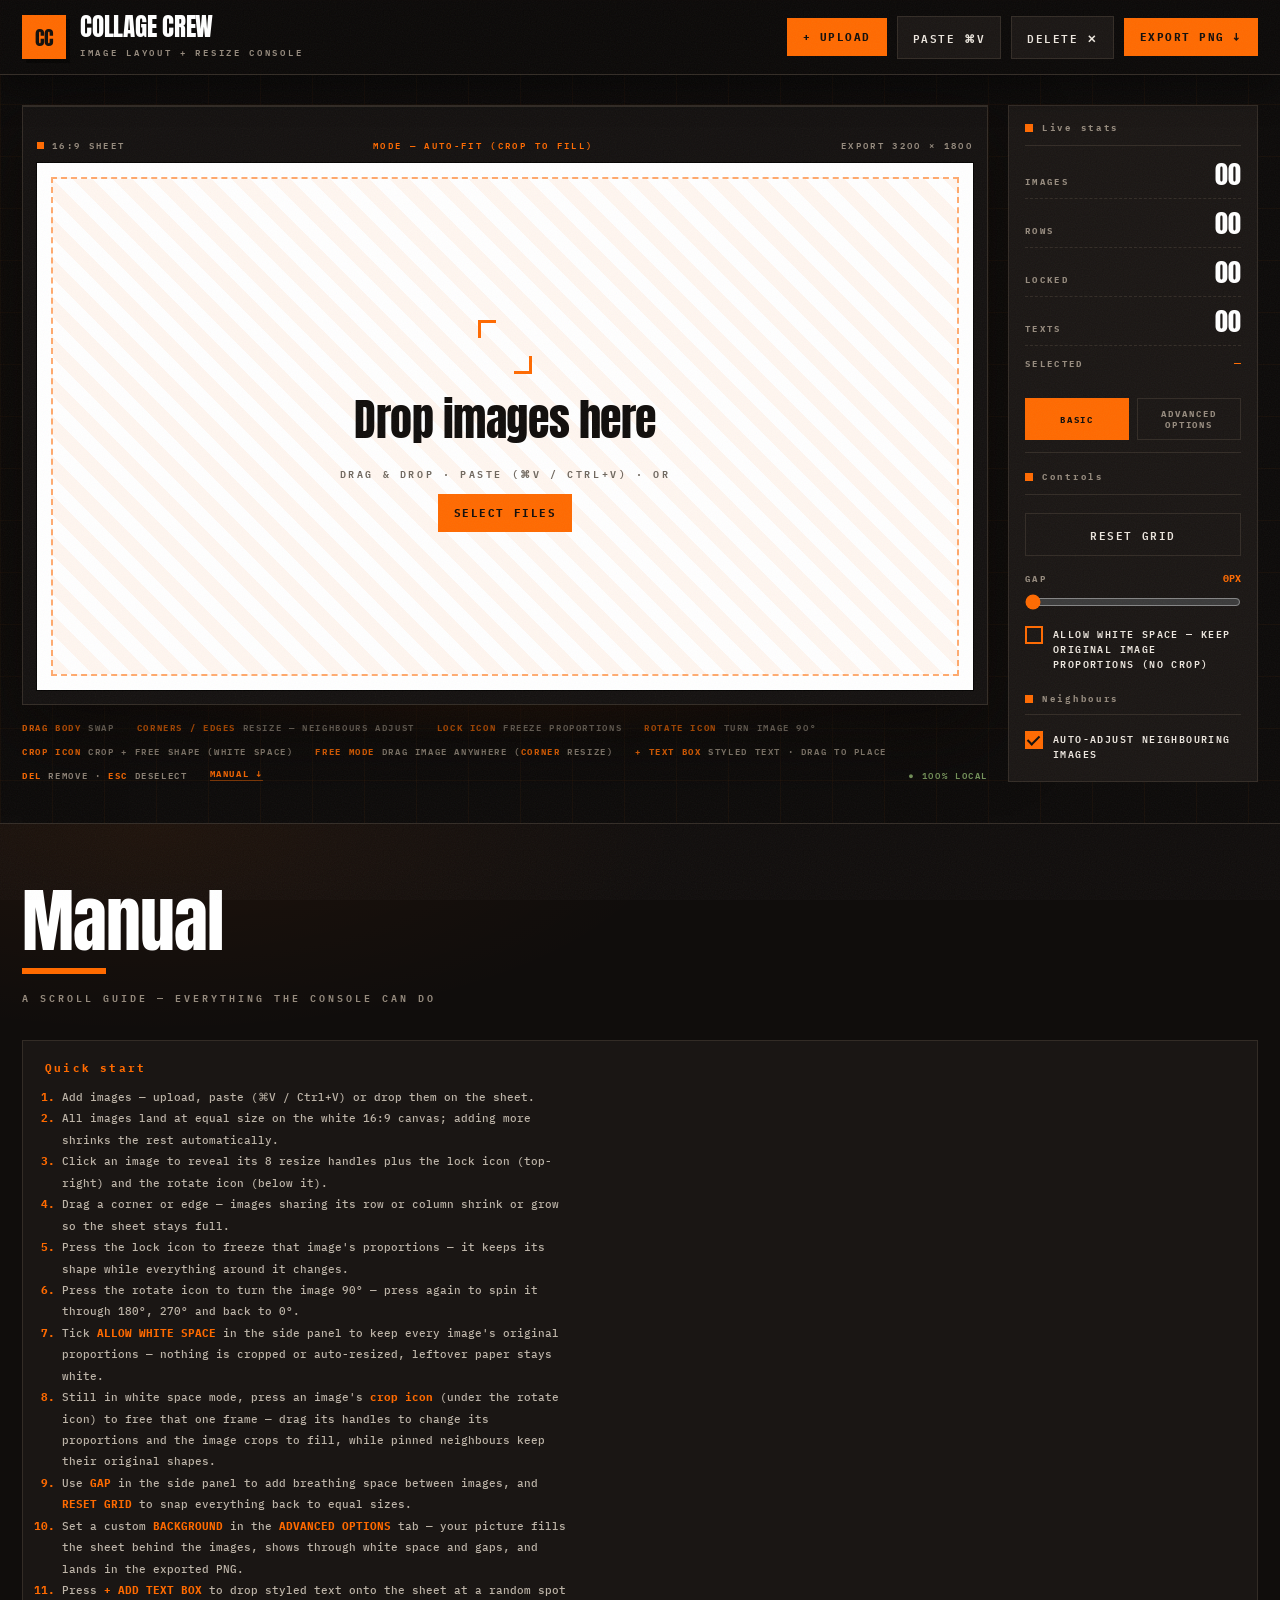
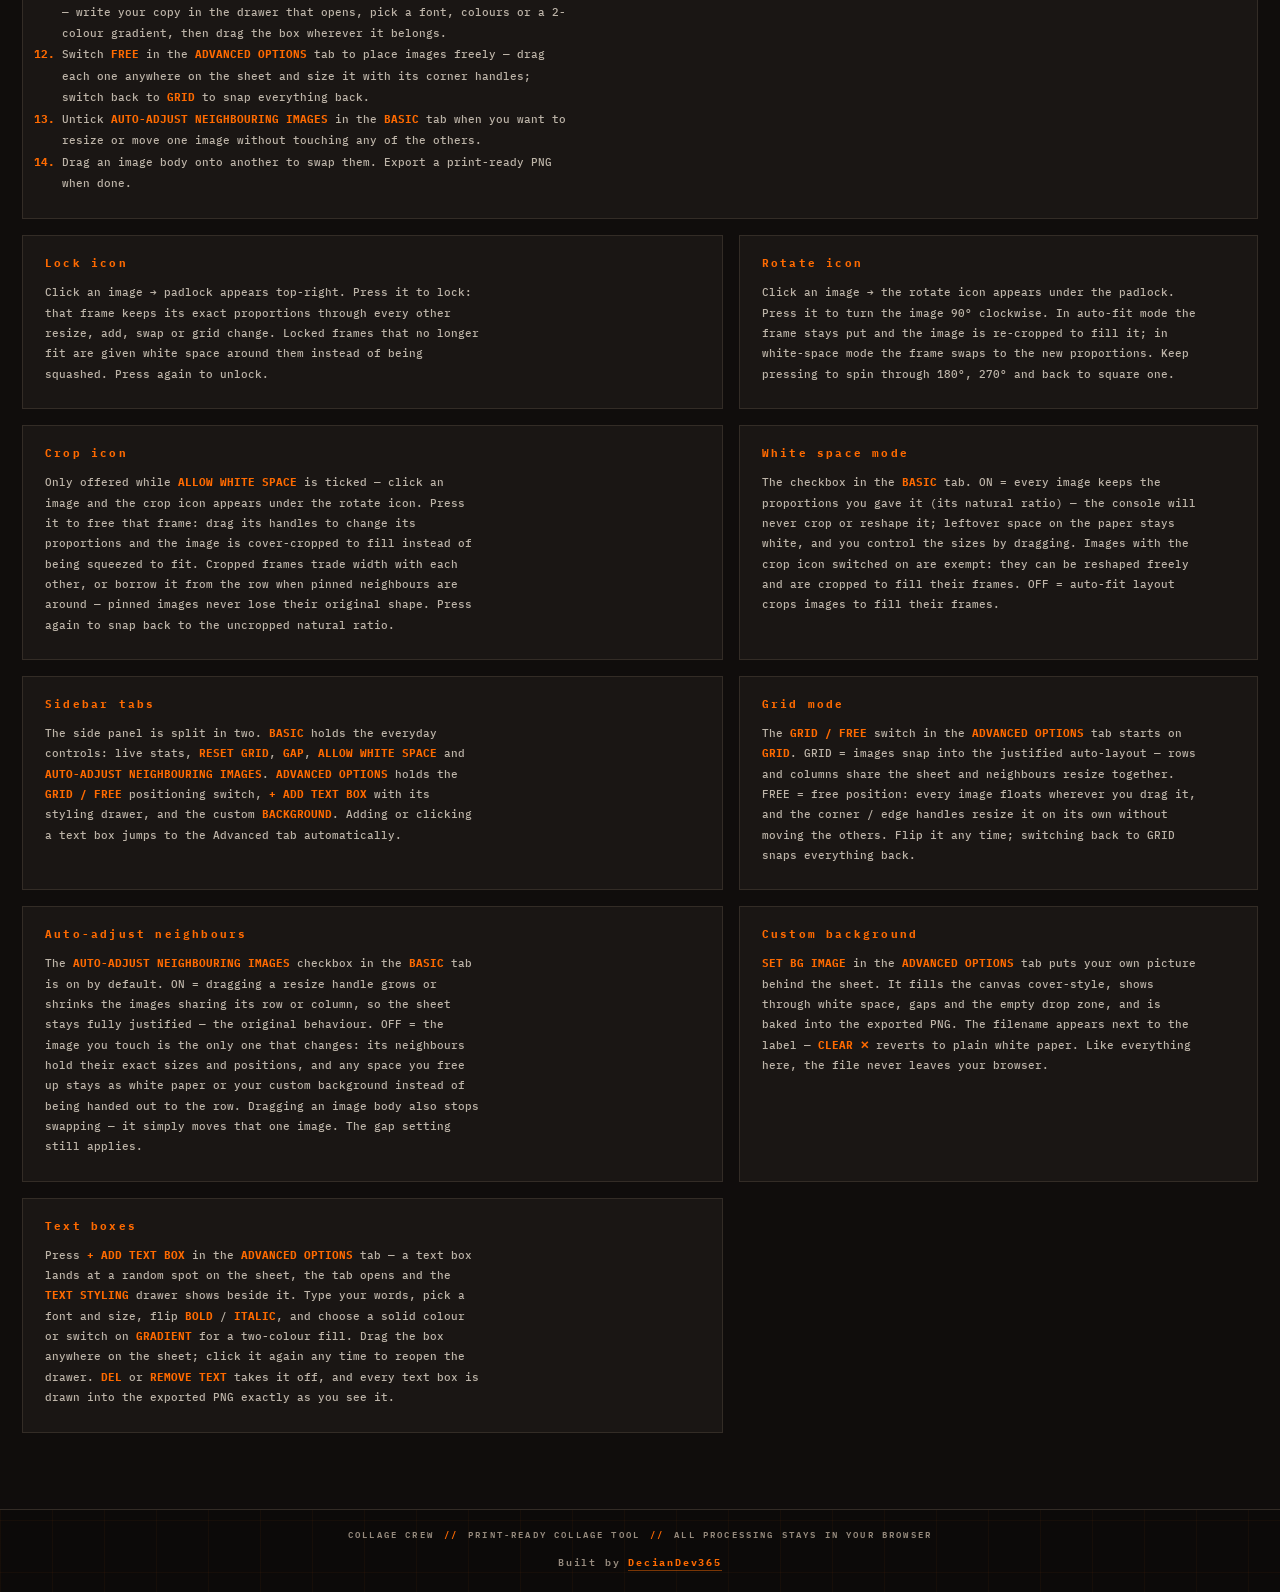
==== commit 19124125: "added two tab bar -BASIC AND ADVANCED" ====
--- a/index.html
+++ b/index.html
@@ -62,7 +62,7 @@
       <span><b>LOCK ICON</b> FREEZE PROPORTIONS</span>
       <span><b>ROTATE ICON</b> TURN IMAGE 90°</span>
       <span><b>CROP ICON</b> CROP + FREE SHAPE (WHITE SPACE)</span>
-      <span><b>GRID OFF</b> DRAG IMAGE ANYWHERE (<b>CORNER</b> RESIZE)</span>
+      <span><b>FREE MODE</b> DRAG IMAGE ANYWHERE (<b>CORNER</b> RESIZE)</span>
       <span><b>+ TEXT BOX</b> STYLED TEXT · DRAG TO PLACE</span>
       <span><b>DEL</b> REMOVE · <b>ESC</b> DESELECT</span>
       <a class="mlink" href="#manual">MANUAL ↓</a>
@@ -95,41 +95,57 @@
       </div>
     </div>
 
-    <div class="side-head">Controls</div>
-    <div class="ctrls">
-      <button class="btn wide" id="resetBtn" type="button">RESET GRID</button>
-
-      <label class="ctrl-check" for="gridCheck" title="ON = images snap into the justified grid. OFF = free position, drag each image anywhere, size it freely with the corner handles.">
-        <input type="checkbox" id="gridCheck" checked>
-        <span class="box" aria-hidden="true"></span>
-        <span class="txt">ENABLE GRID — SNAP IMAGES INTO THE AUTO LAYOUT</span>
-      </label>
-
-      <div class="ctrl-gap">
+    <div class="side-tabs" role="tablist" aria-label="Sidebar sections">
+      <button class="side-tab" id="tabBasic" type="button" role="tab" aria-selected="true" aria-controls="panelBasic">BASIC</button>
+      <button class="side-tab" id="tabAdv" type="button" role="tab" aria-selected="false" aria-controls="panelAdv">ADVANCED OPTIONS</button>
+    </div>
+
+    <div class="side-panel" id="panelBasic" role="tabpanel" aria-labelledby="tabBasic">
+      <div class="side-head">Controls</div>
+      <div class="ctrls">
+        <button class="btn wide" id="resetBtn" type="button">RESET GRID</button>
+
+        <div class="ctrl-gap">
+          <div class="ctrl-gap-row">
+            <label for="gapRange">GAP</label>
+            <span id="gapVal">0PX</span>
+          </div>
+          <input id="gapRange" type="range" min="0" max="24" step="1" value="0">
+        </div>
+
+        <label class="ctrl-check" for="wsCheck" title="Keep each image's original proportions. Nothing is cropped or reshaped — leftover paper stays white.">
+          <input type="checkbox" id="wsCheck">
+          <span class="box" aria-hidden="true"></span>
+          <span class="txt">ALLOW WHITE SPACE — KEEP ORIGINAL IMAGE PROPORTIONS (NO CROP)</span>
+        </label>
+
+        <div class="ctrl-sub-head">Neighbours</div>
+
+        <label class="ctrl-check" for="adjCheck" title="ON = resizing one image adjusts its neighbours so the grid stays justified. OFF = resizing or dragging affects only that image — every other image keeps its exact size and position; freed space stays as white paper or your background.">
+          <input type="checkbox" id="adjCheck" checked>
+          <span class="box" aria-hidden="true"></span>
+          <span class="txt">AUTO-ADJUST NEIGHBOURING IMAGES</span>
+        </label>
+      </div>
+    </div>
+
+    <div class="side-panel" id="panelAdv" role="tabpanel" aria-labelledby="tabAdv" hidden>
+      <div class="side-head">Layout mode</div>
+      <div class="ctrls">
         <div class="ctrl-gap-row">
-          <label for="gapRange">GAP</label>
-          <span id="gapVal">0PX</span>
-        </div>
-        <input id="gapRange" type="range" min="0" max="24" step="1" value="0">
-      </div>
-
-      <label class="ctrl-check" for="wsCheck" title="Keep each image's original proportions. Nothing is cropped or reshaped — leftover paper stays white.">
-        <input type="checkbox" id="wsCheck">
-        <span class="box" aria-hidden="true"></span>
-        <span class="txt">ALLOW WHITE SPACE — KEEP ORIGINAL IMAGE PROPORTIONS (NO CROP)</span>
-      </label>
-
-      <div class="ctrl-adv-head">Advanced settings</div>
-
-      <label class="ctrl-check" for="adjCheck" title="ON = resizing one image adjusts its neighbours so the grid stays justified. OFF = resizing or dragging affects only that image — every other image keeps its exact size and position; freed space stays as white paper or your background.">
-        <input type="checkbox" id="adjCheck" checked>
-        <span class="box" aria-hidden="true"></span>
-        <span class="txt">AUTO-ADJUST NEIGHBOURING IMAGES</span>
-      </label>
-
-      <button class="btn wide" id="addTextBtn" type="button">+ ADD TEXT BOX</button>
-
-      <div class="ctrl-text" id="textPanel" hidden>
+          <label id="modeSegLabel">POSITIONING</label>
+        </div>
+        <div class="ctrl-seg" role="group" aria-labelledby="modeSegLabel">
+          <button class="seg wide" id="modeGridBtn" type="button" aria-pressed="true" title="Images snap into the justified grid — rows and columns resize together.">GRID</button>
+          <button class="seg wide" id="modeFreeBtn" type="button" aria-pressed="false" title="Free position — drag each image anywhere, size it freely with the corner handles.">FREE</button>
+        </div>
+      </div>
+
+      <div class="side-head">Text + background</div>
+      <div class="ctrls">
+        <button class="btn wide" id="addTextBtn" type="button">+ ADD TEXT BOX</button>
+
+        <div class="ctrl-text" id="textPanel" hidden>
         <button class="ctrl-text-head" id="textPanelHead" type="button" aria-expanded="true" aria-controls="textPanelBody">
           <span>TEXT STYLING — <span id="textSelLabel">—</span></span>
           <span class="caret" aria-hidden="true">▾</span>
@@ -183,6 +199,7 @@
           <button class="btn ghost" id="bgClearBtn" type="button" hidden>CLEAR ✕</button>
         </div>
       </div>
+      </div>
     </div>
   </aside>
 </main>
@@ -207,9 +224,10 @@
           <li>Tick <b>ALLOW WHITE SPACE</b> in the side panel to keep every image's original proportions — nothing is cropped or auto-resized, leftover paper stays white.</li>
           <li>Still in white space mode, press an image's <b>crop icon</b> (under the rotate icon) to free that one frame — drag its handles to change its proportions and the image crops to fill, while pinned neighbours keep their original shapes.</li>
           <li>Use <b>GAP</b> in the side panel to add breathing space between images, and <b>RESET GRID</b> to snap everything back to equal sizes.</li>
-          <li>Set a custom <b>BACKGROUND</b> in the side panel — your picture fills the sheet behind the images, shows through white space and gaps, and lands in the exported PNG.</li>
+          <li>Set a custom <b>BACKGROUND</b> in the <b>ADVANCED OPTIONS</b> tab — your picture fills the sheet behind the images, shows through white space and gaps, and lands in the exported PNG.</li>
           <li>Press <b>+ ADD TEXT BOX</b> to drop styled text onto the sheet at a random spot — write your copy in the drawer that opens, pick a font, colours or a 2-colour gradient, then drag the box wherever it belongs.</li>
-          <li>Untick <b>ENABLE GRID</b> to place images freely — drag each one anywhere on the sheet and size it with its corner handles; tick it again to snap everything back to the grid.</li>
+          <li>Switch <b>FREE</b> in the <b>ADVANCED OPTIONS</b> tab to place images freely — drag each one anywhere on the sheet and size it with its corner handles; switch back to <b>GRID</b> to snap everything back.</li>
+          <li>Untick <b>AUTO-ADJUST NEIGHBOURING IMAGES</b> in the <b>BASIC</b> tab when you want to resize or move one image without touching any of the others.</li>
           <li>Drag an image body onto another to swap them. Export a print-ready PNG when done.</li>
         </ol>
       </div>
@@ -231,27 +249,32 @@
 
       <div class="card">
         <h3>White space mode</h3>
-        <p>The checkbox in the side panel. ON = every image keeps the proportions you gave it (its natural ratio) — the console will never crop or reshape it; leftover space on the paper stays white, and you control the sizes by dragging. Images with the crop icon switched on are exempt: they can be reshaped freely and are cropped to fill their frames. OFF = auto-fit layout crops images to fill their frames.</p>
+        <p>The checkbox in the <b>BASIC</b> tab. ON = every image keeps the proportions you gave it (its natural ratio) — the console will never crop or reshape it; leftover space on the paper stays white, and you control the sizes by dragging. Images with the crop icon switched on are exempt: they can be reshaped freely and are cropped to fill their frames. OFF = auto-fit layout crops images to fill their frames.</p>
+      </div>
+
+      <div class="card">
+        <h3>Sidebar tabs</h3>
+        <p>The side panel is split in two. <b>BASIC</b> holds the everyday controls: live stats, <b>RESET GRID</b>, <b>GAP</b>, <b>ALLOW WHITE SPACE</b> and <b>AUTO-ADJUST NEIGHBOURING IMAGES</b>. <b>ADVANCED OPTIONS</b> holds the <b>GRID / FREE</b> positioning switch, <b>+ ADD TEXT BOX</b> with its styling drawer, and the custom <b>BACKGROUND</b>. Adding or clicking a text box jumps to the Advanced tab automatically.</p>
       </div>
 
       <div class="card">
         <h3>Grid mode</h3>
-        <p>The <b>ENABLE GRID</b> checkbox in the side panel is on by default. ON = images snap into the justified auto-layout — rows and columns share the sheet and neighbours resize together. OFF = free position: every image floats wherever you drag it, and the corner / edge handles resize it on its own without moving the others. Untick it any time to start composing off-grid, or tick it again to snap everything back.</p>
+        <p>The <b>GRID / FREE</b> switch in the <b>ADVANCED OPTIONS</b> tab starts on <b>GRID</b>. GRID = images snap into the justified auto-layout — rows and columns share the sheet and neighbours resize together. FREE = free position: every image floats wherever you drag it, and the corner / edge handles resize it on its own without moving the others. Flip it any time; switching back to GRID snaps everything back.</p>
       </div>
 
       <div class="card">
         <h3>Auto-adjust neighbours</h3>
-        <p>The <b>AUTO-ADJUST NEIGHBOURING IMAGES</b> checkbox in <b>ADVANCED SETTINGS</b> is on by default. ON = dragging a resize handle grows or shrinks the images sharing its row or column, so the sheet stays fully justified — the original behaviour. OFF = the image you touch is the only one that changes: its neighbours hold their exact sizes and positions, and any space you free up stays as white paper or your custom background instead of being handed out to the row. Dragging an image body also stops swapping — it simply moves that one image. The gap setting still applies.</p>
+        <p>The <b>AUTO-ADJUST NEIGHBOURING IMAGES</b> checkbox in the <b>BASIC</b> tab is on by default. ON = dragging a resize handle grows or shrinks the images sharing its row or column, so the sheet stays fully justified — the original behaviour. OFF = the image you touch is the only one that changes: its neighbours hold their exact sizes and positions, and any space you free up stays as white paper or your custom background instead of being handed out to the row. Dragging an image body also stops swapping — it simply moves that one image. The gap setting still applies.</p>
       </div>
 
       <div class="card">
         <h3>Custom background</h3>
-        <p><b>SET BG IMAGE</b> in the side panel puts your own picture behind the sheet. It fills the canvas cover-style, shows through white space, gaps and the empty drop zone, and is baked into the exported PNG. The filename appears next to the label — <b>CLEAR ✕</b> reverts to plain white paper. Like everything here, the file never leaves your browser.</p>
+        <p><b>SET BG IMAGE</b> in the <b>ADVANCED OPTIONS</b> tab puts your own picture behind the sheet. It fills the canvas cover-style, shows through white space, gaps and the empty drop zone, and is baked into the exported PNG. The filename appears next to the label — <b>CLEAR ✕</b> reverts to plain white paper. Like everything here, the file never leaves your browser.</p>
       </div>
 
       <div class="card">
         <h3>Text boxes</h3>
-        <p>Press <b>+ ADD TEXT BOX</b> in the side panel — a text box lands at a random spot on the sheet and the <b>TEXT STYLING</b> drawer opens beside it. Type your words, pick a font and size, flip <b>BOLD</b> / <b>ITALIC</b>, and choose a solid colour or switch on <b>GRADIENT</b> for a two-colour fill. Drag the box anywhere on the sheet; click it again any time to reopen the drawer. <b>DEL</b> or <b>REMOVE TEXT</b> takes it off, and every text box is drawn into the exported PNG exactly as you see it.</p>
+        <p>Press <b>+ ADD TEXT BOX</b> in the <b>ADVANCED OPTIONS</b> tab — a text box lands at a random spot on the sheet, the tab opens and the <b>TEXT STYLING</b> drawer shows beside it. Type your words, pick a font and size, flip <b>BOLD</b> / <b>ITALIC</b>, and choose a solid colour or switch on <b>GRADIENT</b> for a two-colour fill. Drag the box anywhere on the sheet; click it again any time to reopen the drawer. <b>DEL</b> or <b>REMOVE TEXT</b> takes it off, and every text box is drawn into the exported PNG exactly as you see it.</p>
       </div>
     </div>
   </div>
--- a/style.css
+++ b/style.css
@@ -260,9 +260,47 @@
 
 .stats-wrap + .side-head { margin-top: 18px; }
 
-/* advanced settings sub-section inside .ctrls */
-
-.ctrl-adv-head {
+/* sidebar tabs: BASIC | ADVANCED OPTIONS */
+
+.side-tabs {
+  display: flex;
+  gap: 8px;
+  margin: 18px 0 0;
+  padding-bottom: 12px;
+  border-bottom: 1px solid var(--line);
+}
+
+.side-tab {
+  flex: 1;
+  padding: 9px 8px;
+  font-family: var(--mono);
+  font-size: 9px;
+  font-weight: 700;
+  letter-spacing: .22em;
+  color: var(--dim);
+  background: transparent;
+  border: 1px solid var(--line);
+  cursor: pointer;
+  transition: color .12s ease, border-color .12s ease, background .12s ease;
+}
+
+.side-tab:hover { color: var(--orange); border-color: var(--orange); }
+
+.side-tab[aria-selected="true"] {
+  background: var(--orange);
+  border-color: var(--orange);
+  color: var(--ink);
+}
+
+.side-tab:focus-visible { outline: 2px solid #fff; outline-offset: 2px; }
+
+.side-panel { padding-top: 4px; }
+
+.side-panel .side-head:first-child { margin-top: 14px; }
+
+/* small divider label inside .ctrls */
+
+.ctrl-sub-head {
   display: flex;
   align-items: center;
   gap: 9px;
@@ -275,7 +313,7 @@
   margin-top: 6px;
 }
 
-.ctrl-adv-head::before {
+.ctrl-sub-head::before {
   content: "";
   width: 8px;
   height: 8px;
@@ -1318,6 +1356,7 @@
   .hintbar .local { margin-left: 0; }
   .manual-inner { padding: 44px 14px 56px; }
   .ctrl-check .txt { font-size: 9px; letter-spacing: .1em; }
+  .side-tab { letter-spacing: .1em; padding: 8px 6px; }
   .card { padding: 16px 16px 20px; }
 }
 
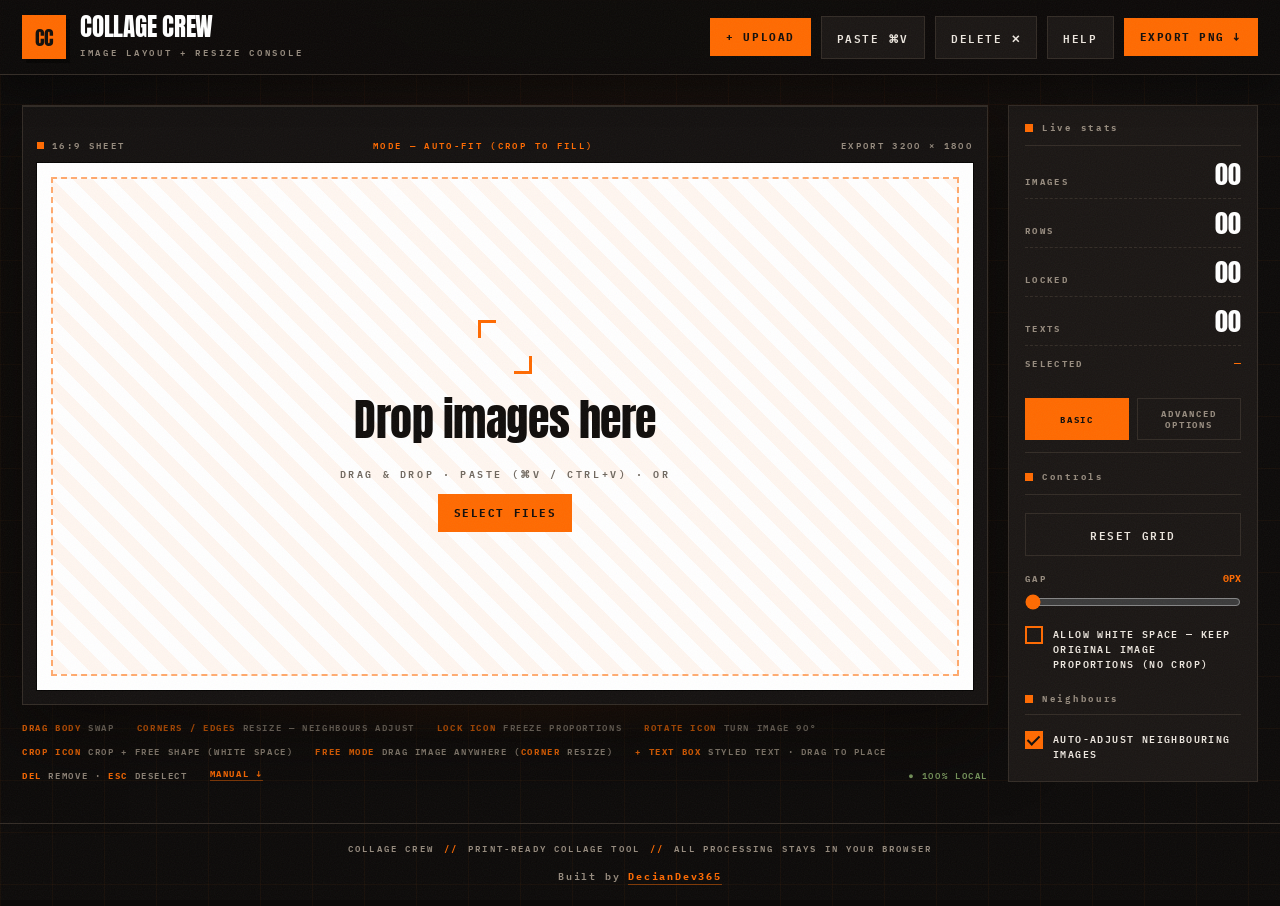
==== commit 9feb0b09: "added help menu and manual file" ====
--- a/index.html
+++ b/index.html
@@ -33,6 +33,7 @@
     <button class="btn accent" id="uploadBtn" type="button">+ UPLOAD</button>
     <button class="btn" id="pasteBtn" type="button">PASTE ⌘V</button>
     <button class="btn" id="deleteBtn" type="button">DELETE ✕</button>
+    <a class="btn" href="manual.html">HELP</a>
     <button class="btn accent" id="downloadBtn" type="button">EXPORT PNG ↓</button>
   </div>
 </header>
@@ -65,7 +66,7 @@
       <span><b>FREE MODE</b> DRAG IMAGE ANYWHERE (<b>CORNER</b> RESIZE)</span>
       <span><b>+ TEXT BOX</b> STYLED TEXT · DRAG TO PLACE</span>
       <span><b>DEL</b> REMOVE · <b>ESC</b> DESELECT</span>
-      <a class="mlink" href="#manual">MANUAL ↓</a>
+      <a class="mlink" href="manual.html">MANUAL ↓</a>
       <span class="local">● 100% LOCAL</span>
     </div>
   </section>
@@ -204,82 +205,6 @@
   </aside>
 </main>
 
-<section class="manual" id="manual">
-  <div class="manual-inner">
-    <header class="manual-head">
-      <h2>Manual</h2>
-      <p>A SCROLL GUIDE — EVERYTHING THE CONSOLE CAN DO</p>
-    </header>
-
-    <div class="manual-grid">
-      <div class="card span2">
-        <h3>Quick start</h3>
-        <ol>
-          <li>Add images — upload, paste (⌘V / Ctrl+V) or drop them on the sheet.</li>
-          <li>All images land at equal size on the white 16:9 canvas; adding more shrinks the rest automatically.</li>
-          <li>Click an image to reveal its 8 resize handles plus the lock icon (top-right) and the rotate icon (below it).</li>
-          <li>Drag a corner or edge — images sharing its row or column shrink or grow so the sheet stays full.</li>
-          <li>Press the lock icon to freeze that image's proportions — it keeps its shape while everything around it changes.</li>
-          <li>Press the rotate icon to turn the image 90° — press again to spin it through 180°, 270° and back to 0°.</li>
-          <li>Tick <b>ALLOW WHITE SPACE</b> in the side panel to keep every image's original proportions — nothing is cropped or auto-resized, leftover paper stays white.</li>
-          <li>Still in white space mode, press an image's <b>crop icon</b> (under the rotate icon) to free that one frame — drag its handles to change its proportions and the image crops to fill, while pinned neighbours keep their original shapes.</li>
-          <li>Use <b>GAP</b> in the side panel to add breathing space between images, and <b>RESET GRID</b> to snap everything back to equal sizes.</li>
-          <li>Set a custom <b>BACKGROUND</b> in the <b>ADVANCED OPTIONS</b> tab — your picture fills the sheet behind the images, shows through white space and gaps, and lands in the exported PNG.</li>
-          <li>Press <b>+ ADD TEXT BOX</b> to drop styled text onto the sheet at a random spot — write your copy in the drawer that opens, pick a font, colours or a 2-colour gradient, then drag the box wherever it belongs.</li>
-          <li>Switch <b>FREE</b> in the <b>ADVANCED OPTIONS</b> tab to place images freely — drag each one anywhere on the sheet and size it with its corner handles; switch back to <b>GRID</b> to snap everything back.</li>
-          <li>Untick <b>AUTO-ADJUST NEIGHBOURING IMAGES</b> in the <b>BASIC</b> tab when you want to resize or move one image without touching any of the others.</li>
-          <li>Drag an image body onto another to swap them. Export a print-ready PNG when done.</li>
-        </ol>
-      </div>
-
-      <div class="card">
-        <h3>Lock icon</h3>
-        <p>Click an image → padlock appears top-right. Press it to lock: that frame keeps its exact proportions through every other resize, add, swap or grid change. Locked frames that no longer fit are given white space around them instead of being squashed. Press again to unlock.</p>
-      </div>
-
-      <div class="card">
-        <h3>Rotate icon</h3>
-        <p>Click an image → the rotate icon appears under the padlock. Press it to turn the image 90° clockwise. In auto-fit mode the frame stays put and the image is re-cropped to fill it; in white-space mode the frame swaps to the new proportions. Keep pressing to spin through 180°, 270° and back to square one.</p>
-      </div>
-
-      <div class="card">
-        <h3>Crop icon</h3>
-        <p>Only offered while <b>ALLOW WHITE SPACE</b> is ticked — click an image and the crop icon appears under the rotate icon. Press it to free that frame: drag its handles to change its proportions and the image is cover-cropped to fill instead of being squeezed to fit. Cropped frames trade width with each other, or borrow it from the row when pinned neighbours are around — pinned images never lose their original shape. Press again to snap back to the uncropped natural ratio.</p>
-      </div>
-
-      <div class="card">
-        <h3>White space mode</h3>
-        <p>The checkbox in the <b>BASIC</b> tab. ON = every image keeps the proportions you gave it (its natural ratio) — the console will never crop or reshape it; leftover space on the paper stays white, and you control the sizes by dragging. Images with the crop icon switched on are exempt: they can be reshaped freely and are cropped to fill their frames. OFF = auto-fit layout crops images to fill their frames.</p>
-      </div>
-
-      <div class="card">
-        <h3>Sidebar tabs</h3>
-        <p>The side panel is split in two. <b>BASIC</b> holds the everyday controls: live stats, <b>RESET GRID</b>, <b>GAP</b>, <b>ALLOW WHITE SPACE</b> and <b>AUTO-ADJUST NEIGHBOURING IMAGES</b>. <b>ADVANCED OPTIONS</b> holds the <b>GRID / FREE</b> positioning switch, <b>+ ADD TEXT BOX</b> with its styling drawer, and the custom <b>BACKGROUND</b>. Adding or clicking a text box jumps to the Advanced tab automatically.</p>
-      </div>
-
-      <div class="card">
-        <h3>Grid mode</h3>
-        <p>The <b>GRID / FREE</b> switch in the <b>ADVANCED OPTIONS</b> tab starts on <b>GRID</b>. GRID = images snap into the justified auto-layout — rows and columns share the sheet and neighbours resize together. FREE = free position: every image floats wherever you drag it, and the corner / edge handles resize it on its own without moving the others. Flip it any time; switching back to GRID snaps everything back.</p>
-      </div>
-
-      <div class="card">
-        <h3>Auto-adjust neighbours</h3>
-        <p>The <b>AUTO-ADJUST NEIGHBOURING IMAGES</b> checkbox in the <b>BASIC</b> tab is on by default. ON = dragging a resize handle grows or shrinks the images sharing its row or column, so the sheet stays fully justified — the original behaviour. OFF = the image you touch is the only one that changes: its neighbours hold their exact sizes and positions, and any space you free up stays as white paper or your custom background instead of being handed out to the row. Dragging an image body also stops swapping — it simply moves that one image. The gap setting still applies.</p>
-      </div>
-
-      <div class="card">
-        <h3>Custom background</h3>
-        <p><b>SET BG IMAGE</b> in the <b>ADVANCED OPTIONS</b> tab puts your own picture behind the sheet. It fills the canvas cover-style, shows through white space, gaps and the empty drop zone, and is baked into the exported PNG. The filename appears next to the label — <b>CLEAR ✕</b> reverts to plain white paper. Like everything here, the file never leaves your browser.</p>
-      </div>
-
-      <div class="card">
-        <h3>Text boxes</h3>
-        <p>Press <b>+ ADD TEXT BOX</b> in the <b>ADVANCED OPTIONS</b> tab — a text box lands at a random spot on the sheet, the tab opens and the <b>TEXT STYLING</b> drawer shows beside it. Type your words, pick a font and size, flip <b>BOLD</b> / <b>ITALIC</b>, and choose a solid colour or switch on <b>GRADIENT</b> for a two-colour fill. Drag the box anywhere on the sheet; click it again any time to reopen the drawer. <b>DEL</b> or <b>REMOVE TEXT</b> takes it off, and every text box is drawn into the exported PNG exactly as you see it.</p>
-      </div>
-    </div>
-  </div>
-</section>
-
 <footer class="footer">
   <div class="footer-strip">
     <span>COLLAGE CREW</span>
--- a/style.css
+++ b/style.css
@@ -185,6 +185,8 @@
 }
 
 .btn:focus-visible { outline: 2px solid var(--orange); outline-offset: 2px; }
+
+a.btn { display: inline-block; text-decoration: none; text-align: center; }
 
 .btn.accent {
   background: var(--orange);
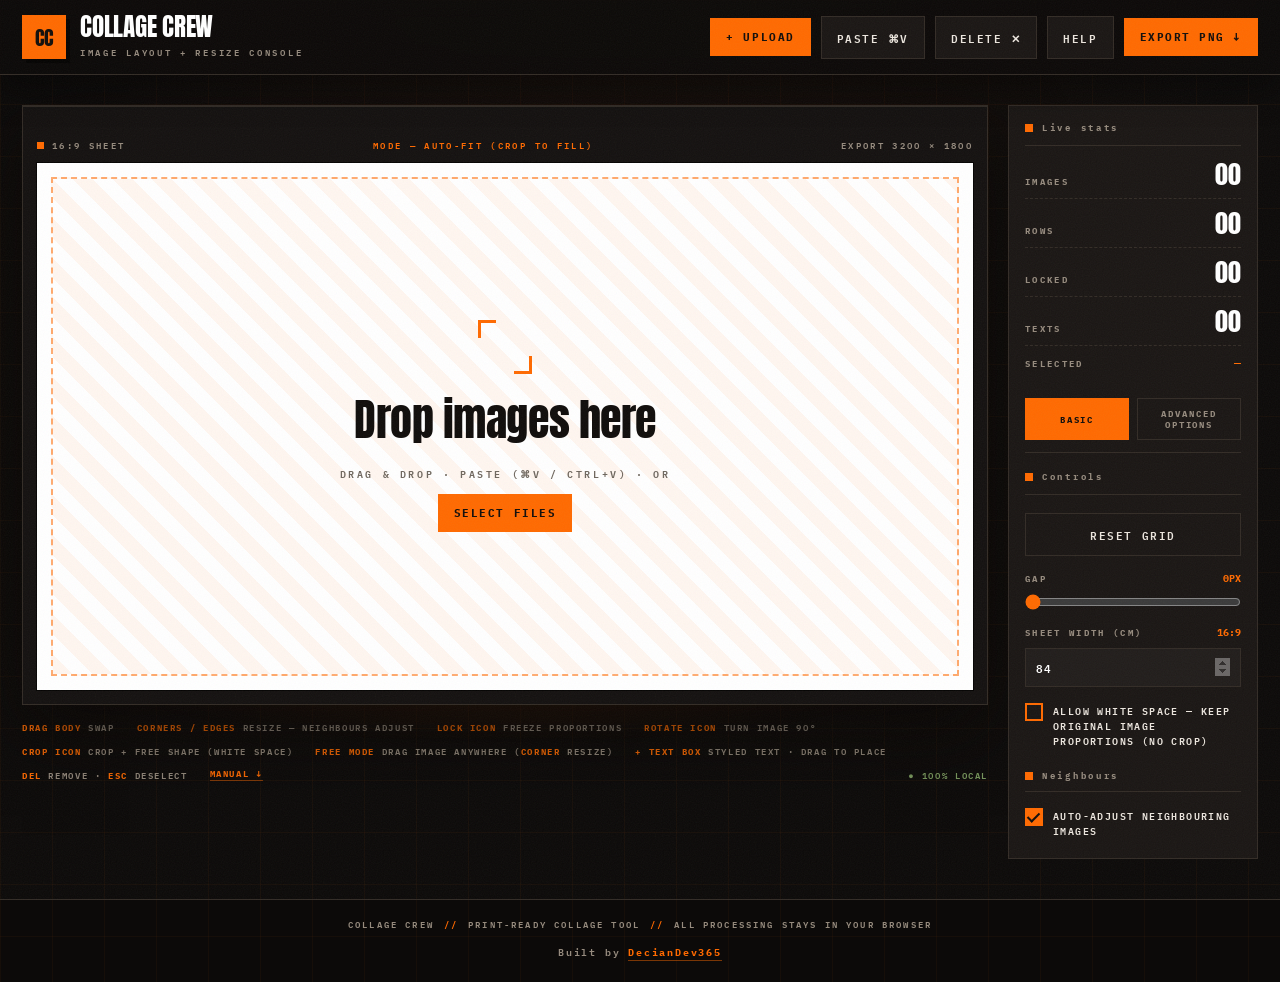
==== commit a54157a1: "added dimensions in cm" ====
--- a/index.html
+++ b/index.html
@@ -114,6 +114,14 @@
           <input id="gapRange" type="range" min="0" max="24" step="1" value="0">
         </div>
 
+        <div class="ctrl-num">
+          <div class="ctrl-gap-row">
+            <label for="sheetCm">SHEET WIDTH (CM)</label>
+            <span id="sheetCmHint">16:9</span>
+          </div>
+          <input id="sheetCm" type="number" min="1" max="500" step="0.5" value="84" inputmode="decimal">
+        </div>
+
         <label class="ctrl-check" for="wsCheck" title="Keep each image's original proportions. Nothing is cropped or reshaped — leftover paper stays white.">
           <input type="checkbox" id="wsCheck">
           <span class="box" aria-hidden="true"></span>
--- a/style.css
+++ b/style.css
@@ -375,6 +375,36 @@
   cursor: not-allowed;
 }
 
+.ctrl-num {
+  display: flex;
+  flex-direction: column;
+  gap: 9px;
+}
+
+.ctrl-num input[type="number"] {
+  width: 100%;
+  padding: 9px 10px;
+  font-family: var(--mono);
+  font-size: 11px;
+  font-weight: 600;
+  letter-spacing: .06em;
+  color: #fff;
+  background: rgba(255, 255, 255, .03);
+  border: 1px solid var(--line);
+  font-variant-numeric: tabular-nums;
+}
+
+.ctrl-num input[type="number"]:focus-visible {
+  outline: none;
+  border-color: var(--orange);
+  color: var(--orange);
+}
+
+.ctrl-num input[type="number"]::-webkit-outer-spin-button,
+.ctrl-num input[type="number"]::-webkit-inner-spin-button {
+  opacity: .35;
+}
+
 .ctrl-check {
   display: flex;
   align-items: flex-start;
@@ -649,6 +679,47 @@
 
 .cell:hover .tag,
 .cell.selected .tag { opacity: 1; }
+
+/* cm size badge — follows the frame, shown on selection + while dragging */
+
+.dims {
+  position: absolute;
+  left: 50%;
+  bottom: -26px;
+  transform: translateX(-50%);
+  z-index: 4;
+  display: flex;
+  align-items: center;
+  gap: 0;
+  padding: 3px 8px;
+  background: var(--orange);
+  color: var(--ink);
+  font-family: var(--mono);
+  font-size: 9px;
+  font-weight: 700;
+  letter-spacing: .08em;
+  font-variant-numeric: tabular-nums;
+  white-space: nowrap;
+  opacity: 0;
+  border: 1px solid rgba(5, 4, 3, .35);
+  box-shadow: 0 6px 18px rgba(0, 0, 0, .5);
+  pointer-events: none;
+  transition: opacity .14s ease;
+}
+
+.dims::before {
+  content: "↔";
+  margin-right: 6px;
+  font-size: 10px;
+  opacity: .75;
+}
+
+.cell.selected .dims,
+.cell.dragging .dims { opacity: 1; }
+
+/* flip the badge above the frame when it would fall off the sheet */
+
+.cell.dims-top .dims { top: -26px; bottom: auto; }
 
 /* lock button */
 
@@ -952,6 +1023,158 @@
   display: grid;
   grid-template-columns: 1.35fr 1fr;
   gap: 16px;
+}
+
+/* two-column manual: sticky topic nav + full-width doc */
+
+.manual-layout {
+  display: grid;
+  grid-template-columns: 252px minmax(0, 1fr);
+  gap: 28px;
+  align-items: start;
+}
+
+.manual-nav {
+  position: sticky;
+  top: 84px;
+  border: 1px solid var(--line);
+  background: var(--panel);
+  padding: 16px;
+}
+
+.manual-nav-head {
+  display: flex;
+  align-items: center;
+  gap: 9px;
+  font-family: var(--mono);
+  font-size: 9px;
+  font-weight: 700;
+  letter-spacing: .3em;
+  color: var(--dim);
+  padding-bottom: 12px;
+  border-bottom: 1px solid var(--line);
+  margin-bottom: 8px;
+}
+
+.manual-nav-head::before {
+  content: "";
+  width: 8px;
+  height: 8px;
+  background: var(--orange);
+  flex: none;
+}
+
+.manual-nav-list {
+  list-style: none;
+  display: flex;
+  flex-direction: column;
+  gap: 2px;
+}
+
+.manual-nav-list a {
+  display: flex;
+  align-items: baseline;
+  gap: 10px;
+  padding: 8px 10px;
+  border-left: 2px solid transparent;
+  font-family: var(--mono);
+  font-size: 10px;
+  font-weight: 600;
+  letter-spacing: .1em;
+  text-transform: uppercase;
+  text-decoration: none;
+  color: var(--dim);
+  transition: color .12s ease, border-color .12s ease, background .12s ease;
+}
+
+.manual-nav-list a i {
+  font-style: normal;
+  font-size: 9px;
+  font-weight: 700;
+  color: var(--line);
+  font-variant-numeric: tabular-nums;
+  transition: color .12s ease;
+}
+
+.manual-nav-list a:hover {
+  color: var(--orange);
+  border-left-color: rgba(255, 106, 0, .45);
+}
+
+.manual-nav-list a:hover i { color: var(--orange); }
+
+.manual-nav-list a.active {
+  color: var(--orange);
+  border-left-color: var(--orange);
+  background: rgba(255, 106, 0, .07);
+}
+
+.manual-nav-list a.active i { color: var(--orange); }
+
+.manual-nav-list a:focus-visible { outline: 2px solid var(--orange); outline-offset: -2px; }
+
+.manual-nav-cta {
+  display: block;
+  width: 100%;
+  margin-top: 14px;
+  text-align: center;
+  text-decoration: none;
+}
+
+.manual-doc {
+  counter-reset: topic;
+  display: flex;
+  flex-direction: column;
+  gap: 16px;
+  min-width: 0;
+}
+
+.manual-doc .card {
+  counter-increment: topic;
+  scroll-margin-top: 96px;
+}
+
+.manual-doc .card:target { border-color: var(--orange); }
+
+.manual-doc .card h3::before {
+  content: counter(topic, decimal-leading-zero) " — ";
+  color: var(--dim);
+}
+
+/* quick-start ordered list, mono step numbers */
+
+.card ol.steps { margin-left: 0; max-width: 78ch; }
+
+.steps {
+  list-style: none;
+  counter-reset: step;
+  display: flex;
+  flex-direction: column;
+  gap: 10px;
+}
+
+.steps li {
+  counter-increment: step;
+  position: relative;
+  padding-left: 40px;
+  font-size: 11px;
+  font-weight: 500;
+  line-height: 1.85;
+  color: #bdb4a8;
+}
+
+.steps li::before {
+  content: counter(step, decimal-leading-zero);
+  position: absolute;
+  left: 0;
+  top: 3px;
+  font-family: var(--mono);
+  font-size: 9px;
+  font-weight: 700;
+  color: var(--orange);
+  border: 1px solid var(--line);
+  padding: 2px 5px;
+  line-height: 1;
 }
 
 .card {
@@ -1344,6 +1567,24 @@
   .ctrl-check { grid-column: 1 / -1; }
 }
 
+@media (max-width: 980px) {
+  .manual-layout { grid-template-columns: 1fr; gap: 20px; }
+  .manual-nav { position: static; }
+  .manual-nav-list {
+    flex-direction: row;
+    flex-wrap: wrap;
+    gap: 6px;
+  }
+  .manual-nav-list a {
+    border-left: none;
+    border: 1px solid var(--line);
+    padding: 7px 10px;
+  }
+  .manual-nav-list a:hover,
+  .manual-nav-list a.active { border-color: var(--orange); }
+  .manual-nav-cta { width: auto; display: inline-block; }
+}
+
 @media (max-width: 900px) {
   .manual-grid { grid-template-columns: 1fr; }
 }
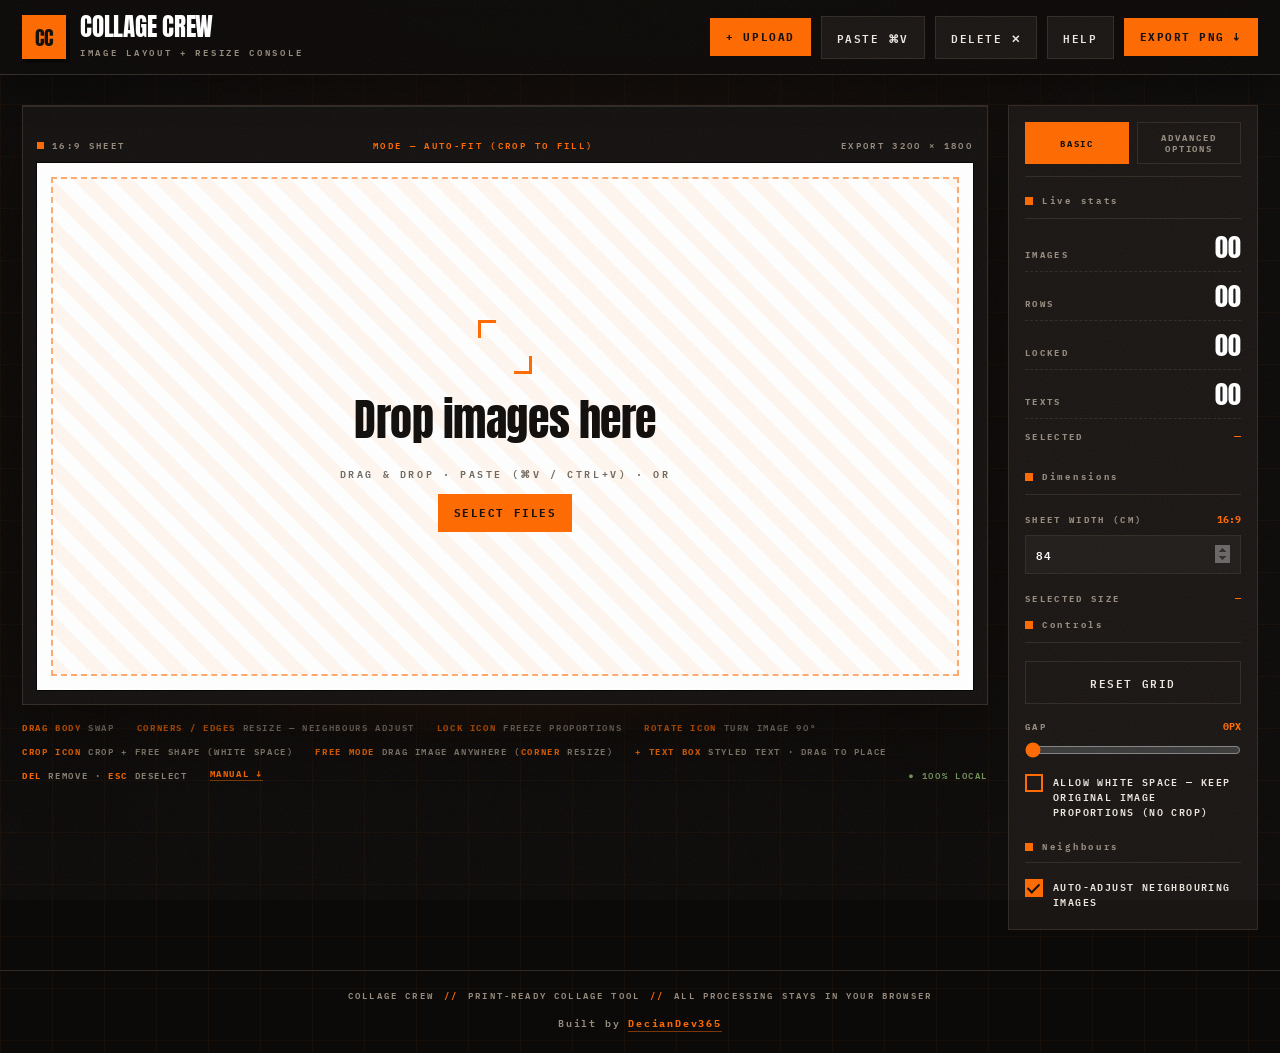
==== commit d5260fa8: "restructed the tabs to include the live stats in the basic tab" ====
--- a/index.html
+++ b/index.html
@@ -72,36 +72,53 @@
   </section>
 
   <aside class="side" aria-label="Live stats and controls">
-    <div class="side-head">Live stats</div>
-    <div class="stats-wrap">
-      <div class="stat">
-        <span>IMAGES</span>
-        <strong id="hudImages">00</strong>
-      </div>
-      <div class="stat">
-        <span>ROWS</span>
-        <strong id="hudRows">00</strong>
-      </div>
-      <div class="stat">
-        <span>LOCKED</span>
-        <strong id="hudLocked">00</strong>
-      </div>
-      <div class="stat">
-        <span>TEXTS</span>
-        <strong id="hudTexts">00</strong>
-      </div>
-      <div class="stat sel">
-        <span>SELECTED</span>
-        <strong id="hudSelected" title="">—</strong>
-      </div>
-    </div>
-
     <div class="side-tabs" role="tablist" aria-label="Sidebar sections">
       <button class="side-tab" id="tabBasic" type="button" role="tab" aria-selected="true" aria-controls="panelBasic">BASIC</button>
       <button class="side-tab" id="tabAdv" type="button" role="tab" aria-selected="false" aria-controls="panelAdv">ADVANCED OPTIONS</button>
     </div>
 
     <div class="side-panel" id="panelBasic" role="tabpanel" aria-labelledby="tabBasic">
+      <div class="side-head">Live stats</div>
+      <div class="stats-wrap">
+        <div class="stat">
+          <span>IMAGES</span>
+          <strong id="hudImages">00</strong>
+        </div>
+        <div class="stat">
+          <span>ROWS</span>
+          <strong id="hudRows">00</strong>
+        </div>
+        <div class="stat">
+          <span>LOCKED</span>
+          <strong id="hudLocked">00</strong>
+        </div>
+        <div class="stat">
+          <span>TEXTS</span>
+          <strong id="hudTexts">00</strong>
+        </div>
+        <div class="stat sel">
+          <span>SELECTED</span>
+          <strong id="hudSelected" title="">—</strong>
+        </div>
+      </div>
+
+      <div class="side-head">Dimensions</div>
+      <div class="ctrls">
+        <div class="ctrl-num">
+          <div class="ctrl-gap-row">
+            <label for="sheetCm">SHEET WIDTH (CM)</label>
+            <span id="sheetCmHint">16:9</span>
+          </div>
+          <input id="sheetCm" type="number" min="1" max="500" step="0.5" value="84" inputmode="decimal">
+        </div>
+        <div class="ctrl-num">
+          <div class="ctrl-gap-row">
+            <label>SELECTED SIZE</label>
+            <span id="selDimsVal">—</span>
+          </div>
+        </div>
+      </div>
+
       <div class="side-head">Controls</div>
       <div class="ctrls">
         <button class="btn wide" id="resetBtn" type="button">RESET GRID</button>
@@ -112,14 +129,6 @@
             <span id="gapVal">0PX</span>
           </div>
           <input id="gapRange" type="range" min="0" max="24" step="1" value="0">
-        </div>
-
-        <div class="ctrl-num">
-          <div class="ctrl-gap-row">
-            <label for="sheetCm">SHEET WIDTH (CM)</label>
-            <span id="sheetCmHint">16:9</span>
-          </div>
-          <input id="sheetCm" type="number" min="1" max="500" step="0.5" value="84" inputmode="decimal">
         </div>
 
         <label class="ctrl-check" for="wsCheck" title="Keep each image's original proportions. Nothing is cropped or reshaped — leftover paper stays white.">
--- a/style.css
+++ b/style.css
@@ -262,12 +262,14 @@
 
 .stats-wrap + .side-head { margin-top: 18px; }
 
+.ctrls + .side-head { margin-top: 10px; }
+
 /* sidebar tabs: BASIC | ADVANCED OPTIONS */
 
 .side-tabs {
   display: flex;
   gap: 8px;
-  margin: 18px 0 0;
+  margin: 0 0 0;
   padding-bottom: 12px;
   border-bottom: 1px solid var(--line);
 }
@@ -299,6 +301,12 @@
 .side-panel { padding-top: 4px; }
 
 .side-panel .side-head:first-child { margin-top: 14px; }
+
+/* dimension read-out row inside the BASIC panel */
+
+.ctrl-num + .ctrl-num { margin-top: 2px; }
+
+#selDimsVal { letter-spacing: .04em; }
 
 /* small divider label inside .ctrls */
 
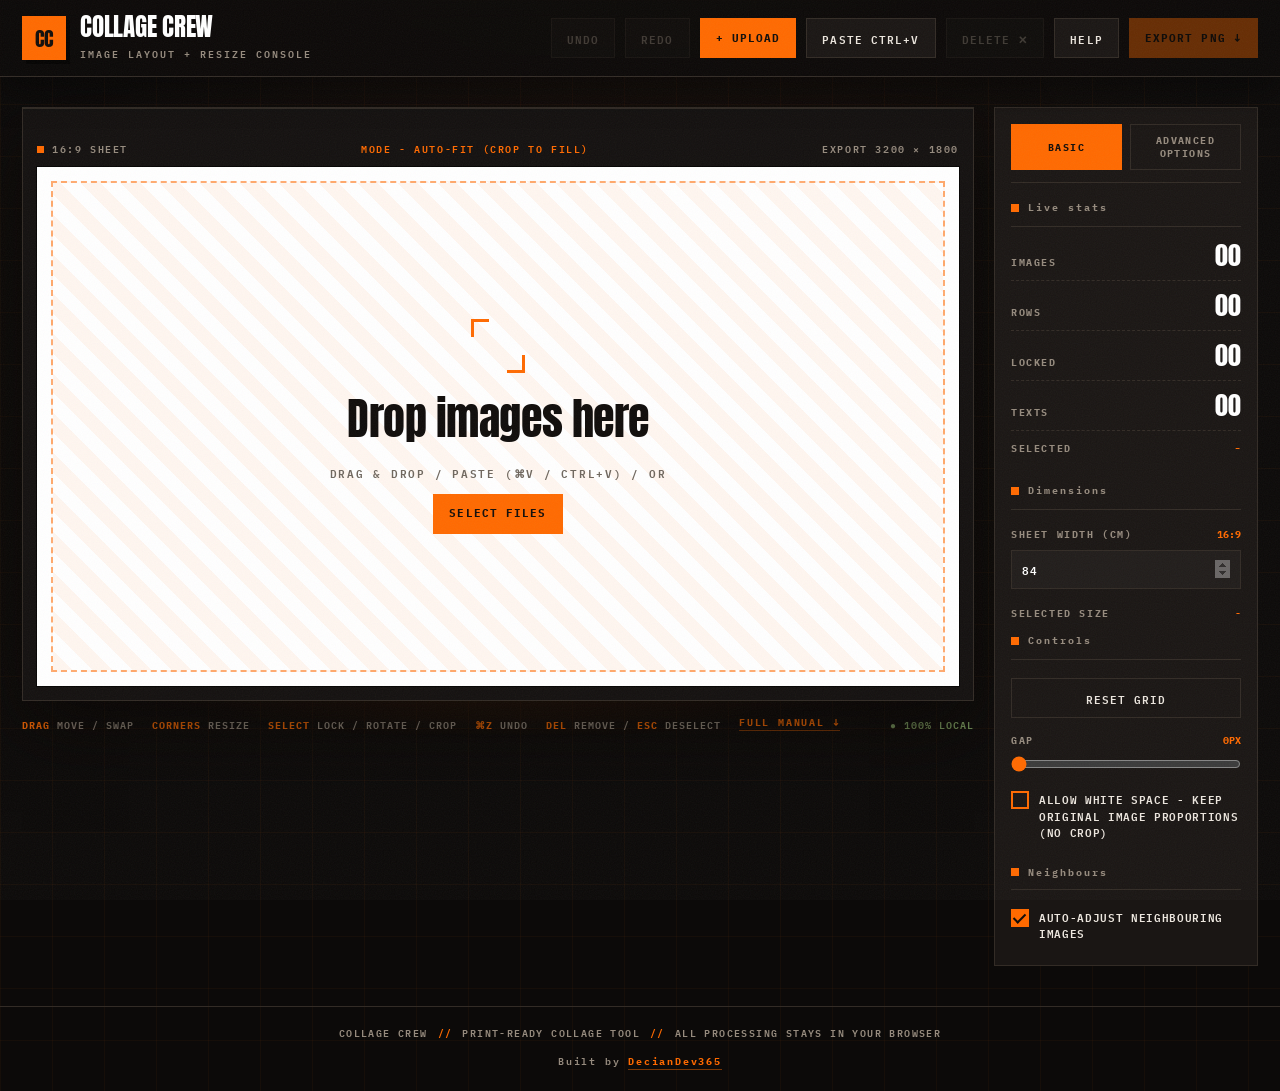
==== commit fc467319: "some very ittle design tweaks" ====
--- a/index.html
+++ b/index.html
@@ -3,11 +3,11 @@
 <head>
 <meta charset="utf-8">
 <meta name="viewport" content="width=device-width, initial-scale=1">
-<title>COLLAGE CREW — Image Layout + Resize Console</title>
+<title>COLLAGE CREW - Image Layout + Resize Console</title>
 <meta name="description" content="Drop, paste and resize images into a print-ready 16:9 collage. Lock proportions, allow white space, export PNG. 100% local.">
 <meta name="theme-color" content="#0c0a09">
 <meta property="og:type" content="website">
-<meta property="og:title" content="COLLAGE CREW — Image Layout + Resize Console">
+<meta property="og:title" content="COLLAGE CREW - Image Layout + Resize Console">
 <meta property="og:description" content="Build print-ready 16:9 collages in your browser. Resize, lock proportions, allow white space, export PNG. Nothing is uploaded.">
 <meta property="og:site_name" content="COLLAGE CREW">
 <link rel="icon" href="data:image/svg+xml,%3Csvg xmlns='http://www.w3.org/2000/svg' viewBox='0 0 64 64'%3E%3Crect width='64' height='64' fill='%23ff6a00'/%3E%3Ctext x='32' y='45' font-family='Arial Black,Arial,sans-serif' font-size='30' font-weight='900' text-anchor='middle' fill='%230c0a09'%3ECC%3C/text%3E%3C/svg%3E">
@@ -30,11 +30,13 @@
   </div>
 
   <div class="tools">
-    <button class="btn accent" id="uploadBtn" type="button">+ UPLOAD</button>
-    <button class="btn" id="pasteBtn" type="button">PASTE ⌘V</button>
-    <button class="btn" id="deleteBtn" type="button">DELETE ✕</button>
-    <a class="btn" href="manual.html">HELP</a>
-    <button class="btn accent" id="downloadBtn" type="button">EXPORT PNG ↓</button>
+    <button class="btn" id="undoBtn" type="button" title="Undo the last change (⌘Z / Ctrl+Z)" aria-label="Undo last change" aria-keyshortcuts="Meta+Z Control+Z" disabled>UNDO</button>
+    <button class="btn" id="redoBtn" type="button" title="Redo the last undone change (⇧⌘Z / Ctrl+Y)" aria-label="Redo last undone change" aria-keyshortcuts="Meta+Shift+Z Control+Y" disabled>REDO</button>
+    <button class="btn accent" id="uploadBtn" type="button" title="Add images from your device" aria-label="Upload images">+ UPLOAD</button>
+    <button class="btn" id="pasteBtn" type="button" title="Paste an image from the clipboard" aria-label="Paste image from clipboard">PASTE ⌘V</button>
+    <button class="btn" id="deleteBtn" type="button" title="Delete the selected image or text box (Del)" aria-label="Delete selection" aria-keyshortcuts="Delete Backspace" disabled>DELETE ✕</button>
+    <a class="btn" href="manual.html" target="_blank" rel="noopener" title="Open the full manual in a new tab" aria-label="Open the manual in a new tab">HELP</a>
+    <button class="btn accent" id="downloadBtn" type="button" title="Export a 3200 × 1800 PNG" aria-label="Export collage as PNG" disabled>EXPORT PNG ↓</button>
   </div>
 </header>
 
@@ -43,7 +45,7 @@
     <div class="frame">
       <div class="frame-label">
         <span>16:9 SHEET</span>
-        <span id="modeLabel">MODE — AUTO-FIT (CROP TO FILL)</span>
+        <span id="modeLabel">MODE - AUTO-FIT (CROP TO FILL)</span>
         <span>EXPORT 3200 × 1800</span>
       </div>
 
@@ -51,22 +53,19 @@
         <div id="empty" class="empty">
           <div class="empty-mark" aria-hidden="true"></div>
           <h2>Drop images here</h2>
-          <p>DRAG &amp; DROP · PASTE (⌘V / CTRL+V) · OR</p>
+          <p>DRAG &amp; DROP / PASTE (⌘V / CTRL+V) / OR</p>
           <button class="btn accent" id="emptyBtn" type="button">SELECT FILES</button>
         </div>
       </div>
     </div>
 
     <div class="hintbar">
-      <span><b>DRAG BODY</b> SWAP</span>
-      <span><b>CORNERS / EDGES</b> RESIZE — NEIGHBOURS ADJUST</span>
-      <span><b>LOCK ICON</b> FREEZE PROPORTIONS</span>
-      <span><b>ROTATE ICON</b> TURN IMAGE 90°</span>
-      <span><b>CROP ICON</b> CROP + FREE SHAPE (WHITE SPACE)</span>
-      <span><b>FREE MODE</b> DRAG IMAGE ANYWHERE (<b>CORNER</b> RESIZE)</span>
-      <span><b>+ TEXT BOX</b> STYLED TEXT · DRAG TO PLACE</span>
-      <span><b>DEL</b> REMOVE · <b>ESC</b> DESELECT</span>
-      <a class="mlink" href="manual.html">MANUAL ↓</a>
+      <span><b>DRAG</b> MOVE / SWAP</span>
+      <span><b>CORNERS</b> RESIZE</span>
+      <span><b>SELECT</b> LOCK / ROTATE / CROP</span>
+      <span><b>⌘Z</b> UNDO</span>
+      <span><b>DEL</b> REMOVE / <b>ESC</b> DESELECT</span>
+      <a class="mlink" href="manual.html" target="_blank" rel="noopener" title="Open the full manual in a new tab">FULL MANUAL ↓</a>
       <span class="local">● 100% LOCAL</span>
     </div>
   </section>
@@ -98,7 +97,7 @@
         </div>
         <div class="stat sel">
           <span>SELECTED</span>
-          <strong id="hudSelected" title="">—</strong>
+          <strong id="hudSelected" title="">-</strong>
         </div>
       </div>
 
@@ -114,7 +113,7 @@
         <div class="ctrl-num">
           <div class="ctrl-gap-row">
             <label>SELECTED SIZE</label>
-            <span id="selDimsVal">—</span>
+            <span id="selDimsVal">-</span>
           </div>
         </div>
       </div>
@@ -131,15 +130,15 @@
           <input id="gapRange" type="range" min="0" max="24" step="1" value="0">
         </div>
 
-        <label class="ctrl-check" for="wsCheck" title="Keep each image's original proportions. Nothing is cropped or reshaped — leftover paper stays white.">
+        <label class="ctrl-check" for="wsCheck" title="Keep each image's original proportions. Nothing is cropped or reshaped - leftover paper stays white.">
           <input type="checkbox" id="wsCheck">
           <span class="box" aria-hidden="true"></span>
-          <span class="txt">ALLOW WHITE SPACE — KEEP ORIGINAL IMAGE PROPORTIONS (NO CROP)</span>
+          <span class="txt">ALLOW WHITE SPACE - KEEP ORIGINAL IMAGE PROPORTIONS (NO CROP)</span>
         </label>
 
         <div class="ctrl-sub-head">Neighbours</div>
 
-        <label class="ctrl-check" for="adjCheck" title="ON = resizing one image adjusts its neighbours so the grid stays justified. OFF = resizing or dragging affects only that image — every other image keeps its exact size and position; freed space stays as white paper or your background.">
+        <label class="ctrl-check" for="adjCheck" title="ON = resizing one image adjusts its neighbours so the grid stays justified. OFF = resizing or dragging affects only that image - every other image keeps its exact size and position; freed space stays as white paper or your background.">
           <input type="checkbox" id="adjCheck" checked>
           <span class="box" aria-hidden="true"></span>
           <span class="txt">AUTO-ADJUST NEIGHBOURING IMAGES</span>
@@ -154,8 +153,8 @@
           <label id="modeSegLabel">POSITIONING</label>
         </div>
         <div class="ctrl-seg" role="group" aria-labelledby="modeSegLabel">
-          <button class="seg wide" id="modeGridBtn" type="button" aria-pressed="true" title="Images snap into the justified grid — rows and columns resize together.">GRID</button>
-          <button class="seg wide" id="modeFreeBtn" type="button" aria-pressed="false" title="Free position — drag each image anywhere, size it freely with the corner handles.">FREE</button>
+          <button class="seg wide" id="modeGridBtn" type="button" aria-pressed="true" title="Images snap into the justified grid - rows and columns resize together.">GRID</button>
+          <button class="seg wide" id="modeFreeBtn" type="button" aria-pressed="false" title="Free position - drag each image anywhere, size it freely with the corner handles.">FREE</button>
         </div>
       </div>
 
@@ -165,7 +164,7 @@
 
         <div class="ctrl-text" id="textPanel" hidden>
         <button class="ctrl-text-head" id="textPanelHead" type="button" aria-expanded="true" aria-controls="textPanelBody">
-          <span>TEXT STYLING — <span id="textSelLabel">—</span></span>
+          <span>TEXT STYLING - <span id="textSelLabel">-</span></span>
           <span class="caret" aria-hidden="true">▾</span>
         </button>
         <div class="ctrl-text-body" id="textPanelBody">
--- a/style.css
+++ b/style.css
@@ -1,5 +1,5 @@
 /* ============================================================
-   COLLAGE CREW — industrial orange / black console
+   COLLAGE CREW - industrial orange / black console
    warm-tinted neutrals · single accent (#ff6a00) · grain + grid
    ============================================================ */
 
@@ -143,9 +143,9 @@
 
 .names p {
   margin-top: 5px;
-  font-size: 9px;
+  font-size: 10px;
   font-weight: 600;
-  letter-spacing: .3em;
+  letter-spacing: .2em;
   color: var(--dim);
 }
 
@@ -159,10 +159,15 @@
 /* ---------- buttons ---------- */
 
 .btn {
+  display: inline-flex;
+  align-items: center;
+  justify-content: center;
+  min-height: 40px;
   font-family: var(--mono);
   font-size: 11px;
   font-weight: 600;
-  letter-spacing: .14em;
+  line-height: 1;
+  letter-spacing: .1em;
   text-transform: uppercase;
   color: var(--txt);
   background: var(--panel);
@@ -186,7 +191,32 @@
 
 .btn:focus-visible { outline: 2px solid var(--orange); outline-offset: 2px; }
 
-a.btn { display: inline-block; text-decoration: none; text-align: center; }
+.btn:disabled {
+  opacity: .38;
+  cursor: not-allowed;
+  transform: none;
+  box-shadow: none;
+  border-color: var(--line);
+  color: var(--dim);
+}
+
+.btn:disabled:hover {
+  opacity: .38;
+  transform: none;
+  box-shadow: none;
+  border-color: var(--line);
+  color: var(--dim);
+}
+
+.btn.accent:disabled,
+.btn.accent:disabled:hover {
+  background: var(--orange);
+  border-color: var(--orange);
+  color: var(--ink);
+  box-shadow: none;
+}
+
+a.btn { display: inline-flex; text-decoration: none; text-align: center; }
 
 .btn.accent {
   background: var(--orange);
@@ -222,7 +252,7 @@
   padding: 30px 22px 40px;
   scroll-margin-top: 84px;
   display: grid;
-  grid-template-columns: minmax(0, 1fr) 250px;
+  grid-template-columns: minmax(0, 1fr) 264px;
   gap: 20px;
   align-items: start;
 }
@@ -243,9 +273,9 @@
   display: flex;
   align-items: center;
   gap: 9px;
-  font-size: 9px;
-  font-weight: 700;
-  letter-spacing: .3em;
+  font-size: 10px;
+  font-weight: 700;
+  letter-spacing: .2em;
   color: var(--dim);
   padding-bottom: 12px;
   border-bottom: 1px solid var(--line);
@@ -278,9 +308,9 @@
   flex: 1;
   padding: 9px 8px;
   font-family: var(--mono);
-  font-size: 9px;
-  font-weight: 700;
-  letter-spacing: .22em;
+  font-size: 10px;
+  font-weight: 700;
+  letter-spacing: .14em;
   color: var(--dim);
   background: transparent;
   border: 1px solid var(--line);
@@ -314,9 +344,9 @@
   display: flex;
   align-items: center;
   gap: 9px;
-  font-size: 9px;
-  font-weight: 700;
-  letter-spacing: .3em;
+  font-size: 10px;
+  font-weight: 700;
+  letter-spacing: .2em;
   color: var(--dim);
   padding-bottom: 10px;
   border-bottom: 1px solid var(--line);
@@ -359,9 +389,9 @@
 }
 
 .ctrl-gap-row label {
-  font-size: 9px;
-  font-weight: 700;
-  letter-spacing: .26em;
+  font-size: 10px;
+  font-weight: 700;
+  letter-spacing: .16em;
   color: var(--dim);
 }
 
@@ -417,6 +447,7 @@
   display: flex;
   align-items: flex-start;
   gap: 10px;
+  padding: 3px 0;
   cursor: pointer;
   user-select: none;
   -webkit-user-select: none;
@@ -461,9 +492,9 @@
 .ctrl-check input:focus-visible + .box { outline: 2px solid #fff; outline-offset: 2px; }
 
 .ctrl-check .txt {
-  font-size: 10px;
+  font-size: 11px;
   font-weight: 600;
-  letter-spacing: .14em;
+  letter-spacing: .06em;
   color: var(--txt);
   line-height: 1.5;
   transition: color .14s ease;
@@ -531,9 +562,9 @@
   justify-content: space-between;
   gap: 12px;
   margin-bottom: 10px;
-  font-size: 9px;
+  font-size: 10px;
   font-weight: 600;
-  letter-spacing: .26em;
+  letter-spacing: .16em;
   color: var(--dim);
 }
 
@@ -613,7 +644,7 @@
   pointer-events: none;
 }
 
-/* 90° / 270° — box axes swap so the rotated image still fills the frame */
+/* 90° / 270° - box axes swap so the rotated image still fills the frame */
 .cell[data-r="90"] img,
 .cell[data-r="270"] img {
   width: calc(var(--ch, 0px) - var(--gh, 0px) * 2);
@@ -622,11 +653,11 @@
 
 .canvas.ws .cell img { object-fit: contain; }
 .canvas.ws .cell.crop img { object-fit: cover; }
-/* solo-resized while auto-adjust is off — frame may diverge from the
+/* solo-resized while auto-adjust is off - frame may diverge from the
    natural ratio, so cover-crop to match the export behaviour */
 .canvas.ws .cell.solo img { object-fit: cover; }
 
-/* free position mode — images float anywhere, cover their own frame */
+/* free position mode - images float anywhere, cover their own frame */
 .canvas.free .cell { cursor: grab; }
 .canvas.free .cell img { object-fit: cover; }
 .canvas.free .lockbtn,
@@ -688,7 +719,7 @@
 .cell:hover .tag,
 .cell.selected .tag { opacity: 1; }
 
-/* cm size badge — follows the frame, shown on selection + while dragging */
+/* cm size badge - follows the frame, shown on selection + while dragging */
 
 .dims {
   position: absolute;
@@ -820,7 +851,7 @@
   stroke-linejoin: round;
 }
 
-/* crop button — only offered in white-space mode */
+/* crop button - only offered in white-space mode */
 
 .cropbtn {
   position: absolute;
@@ -946,22 +977,22 @@
 }
 
 .empty p {
+  font-size: 11px;
+  font-weight: 600;
+  letter-spacing: .16em;
+  color: #6f675e;
+}
+
+/* hint bar */
+
+.hintbar {
+  display: flex;
+  flex-wrap: wrap;
+  align-items: center;
+  gap: 8px 18px;
   font-size: 10px;
   font-weight: 600;
-  letter-spacing: .26em;
-  color: #6f675e;
-}
-
-/* hint bar */
-
-.hintbar {
-  display: flex;
-  flex-wrap: wrap;
-  align-items: center;
-  gap: 8px 22px;
-  font-size: 9px;
-  font-weight: 600;
-  letter-spacing: .18em;
+  letter-spacing: .1em;
   color: var(--dim);
 }
 
@@ -1026,7 +1057,7 @@
   color: var(--dim);
 }
 
-/* asymmetric grid — deliberately unequal columns */
+/* asymmetric grid - deliberately unequal columns */
 .manual-grid {
   display: grid;
   grid-template-columns: 1.35fr 1fr;
@@ -1086,9 +1117,9 @@
   padding: 8px 10px;
   border-left: 2px solid transparent;
   font-family: var(--mono);
-  font-size: 10px;
+  font-size: 11px;
   font-weight: 600;
-  letter-spacing: .1em;
+  letter-spacing: .06em;
   text-transform: uppercase;
   text-decoration: none;
   color: var(--dim);
@@ -1145,7 +1176,7 @@
 .manual-doc .card:target { border-color: var(--orange); }
 
 .manual-doc .card h3::before {
-  content: counter(topic, decimal-leading-zero) " — ";
+  content: counter(topic, decimal-leading-zero) " / ";
   color: var(--dim);
 }
 
@@ -1165,9 +1196,9 @@
   counter-increment: step;
   position: relative;
   padding-left: 40px;
-  font-size: 11px;
+  font-size: 12px;
   font-weight: 500;
-  line-height: 1.85;
+  line-height: 1.75;
   color: #bdb4a8;
 }
 
@@ -1209,21 +1240,21 @@
 .card h3::first-letter { text-transform: uppercase; }
 
 .card p {
-  font-size: 11px;
+  font-size: 12px;
+  font-weight: 500;
+  line-height: 1.75;
+  color: #bdb4a8;
+  max-width: 65ch;
+  text-wrap: pretty;
+}
+
+.card p b { color: var(--orange); font-weight: 700; }
+
+.card ol {
+  margin-left: 17px;
+  font-size: 12px;
   font-weight: 500;
   line-height: 1.85;
-  color: #bdb4a8;
-  max-width: 62ch;
-  text-wrap: pretty;
-}
-
-.card p b { color: var(--orange); font-weight: 700; }
-
-.card ol {
-  margin-left: 17px;
-  font-size: 11px;
-  font-weight: 500;
-  line-height: 1.95;
   color: #bdb4a8;
   max-width: 72ch;
 }
@@ -1244,9 +1275,9 @@
 .stat:last-child { border-bottom: 0; }
 
 .stat span {
-  font-size: 9px;
-  font-weight: 700;
-  letter-spacing: .26em;
+  font-size: 10px;
+  font-weight: 700;
+  letter-spacing: .16em;
   color: var(--dim);
 }
 
@@ -1281,9 +1312,9 @@
   flex-direction: column;
   align-items: center;
   gap: 10px;
-  font-size: 9px;
+  font-size: 10px;
   font-weight: 600;
-  letter-spacing: .24em;
+  letter-spacing: .14em;
   color: var(--dim);
 }
 
@@ -1604,9 +1635,11 @@
   .frame { padding: 26px 8px 8px; }
   .frame-label { flex-wrap: wrap; }
   .btn { padding: 9px 11px; font-size: 10px; }
+  .side-tab, .seg { min-height: 40px; }
+  .hintbar { gap: 6px 14px; }
   .hintbar .local { margin-left: 0; }
   .manual-inner { padding: 44px 14px 56px; }
-  .ctrl-check .txt { font-size: 9px; letter-spacing: .1em; }
+  .ctrl-check .txt { font-size: 10px; letter-spacing: .05em; }
   .side-tab { letter-spacing: .1em; padding: 8px 6px; }
   .card { padding: 16px 16px 20px; }
 }
